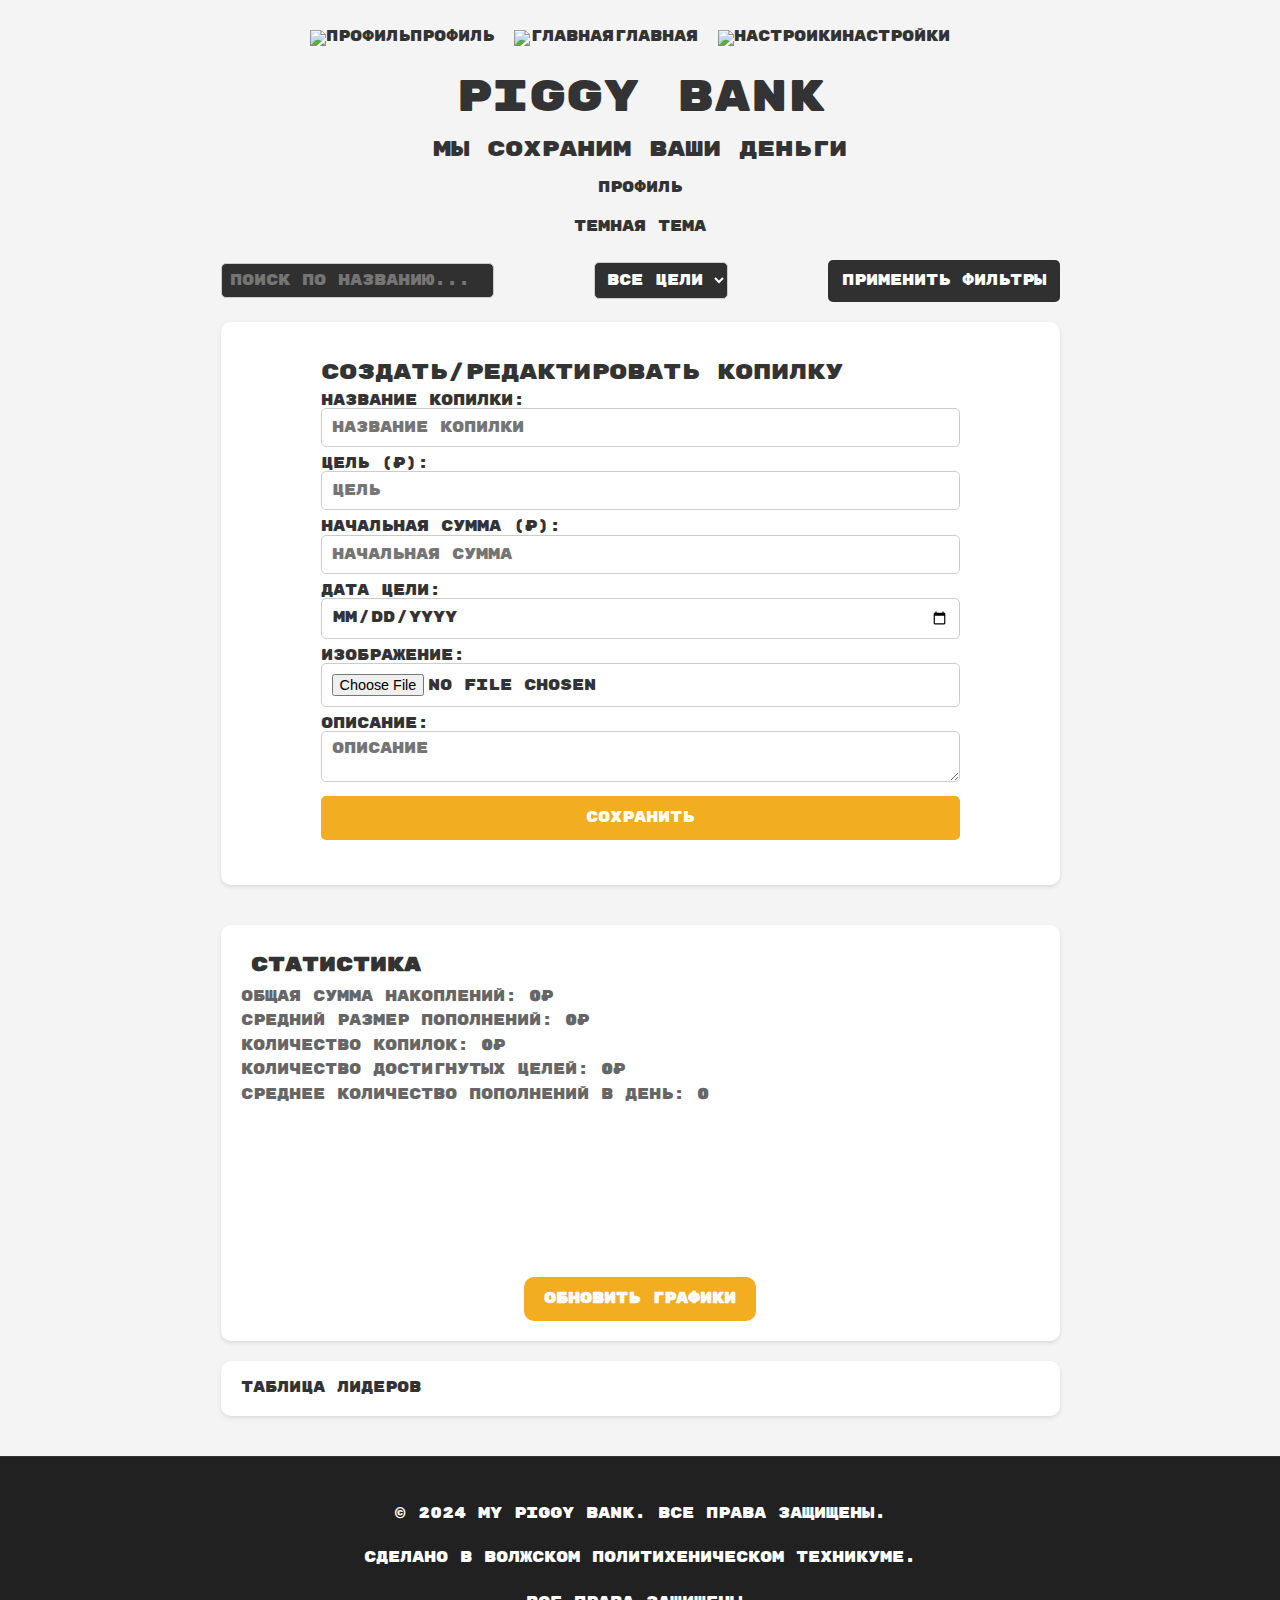
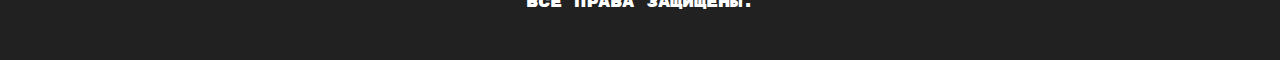
==== profile.html @ a50882c1 "Add files via upload" ====
<!DOCTYPE html>
<html>
<head>
    <meta charset="UTF-8">
    <meta name="viewport" content="width=device-width, initial-scale=1.0">
    <title>Piggy bank - Профиль</title>
    <link rel="stylesheet" href="styles/profile.css">
    <link rel="stylesheet" href="styles/reset.css">
    <link rel="icon" href="https://img.icons8.com/?size=100&id=qtBZBdsTFtlT&format=png&color=000000" type="image/png">
    <script defer src="https://cdn.jsdelivr.net/npm/chart.js"></script> 
    <script defer src="scripts/profile.js"></script>

    <base href="images/">
</head>
<body>
    <header>
        <nav id="navigation">
            <ul>
                <li><a href="/my-piggy-bank/profile.html"><img src="https://img.icons8.com/?size=100&id=R2rV4MQlV0ot&format=png&color=000000" alt="Профиль" width="24" height="24">Профиль</a></li>
                <li><a href="/my-piggy-bank/index.html"><img src="https://img.icons8.com/?size=100&id=jDwpGuHnarDq&format=png&color=000000" alt="Главная" width="24" height="24">Главная</a></li>
                <li><a href="/my-piggy-bank/settings.html"><img src="https://img.icons8.com/?size=100&id=N1xaXJg6g2Eq&format=png&color=000000" alt="Настройки" width="24" height="24">Настройки</a></li>
            </ul>
        </nav>
        <h1>PIGGY BANK</h1>
        <h2 id="welcome-message">Мы сохраним ваши деньги</h2>
        <h3 style="margin-bottom: 1rem;">Профиль</h3>
        <div class="theme-switch">
            <input type="checkbox" id="theme-switch-checkbox">
            <label for="theme-switch-checkbox">Темная тема</label>
        </div>
        
    </header>

    <main>
        <section id="filters">
            <input type="text" id="name-filter" placeholder="Поиск по названию...">
            <select id="goal-filter">
                <option value="">Все цели</option>
                <option value="less">Менее</option>
                <option value="more">Больше</option>
            </select>
            <button id="apply-filters">Применить фильтры</button>
        </section>

        <section id="add-piggy-bank">
            <h2>Создать/Редактировать копилку</h2>
            <input type="hidden" id="piggy-bank-id">
            <div class="form-group">
                <label for="piggy-bank-name">Название копилки:</label>
                <input type="text" id="piggy-bank-name" placeholder="Название копилки" required>
                <span class="error-message" style="display: none;">Поле обязательно для заполнения</span>
            </div>
            <div class="form-group">
                <label for="piggy-bank-goal">Цель (₽):</label>
                <input type="number" id="piggy-bank-goal" placeholder="Цель" min="1" required>
                <span class="error-message" style="display: none;">Должно быть числом больше 0</span>
            </div>
            <div class="form-group">
                <label for="piggy-bank-start">Начальная сумма (₽):</label>
                <input type="number" id="piggy-bank-start" placeholder="Начальная сумма" min="0" required>
                <span class="error-message" style="display: none;">Должно быть числом больше или равно 0</span>
            </div>
            <div class="form-group">
                <label for="piggy-bank-goal-date">Дата цели:</label>
                <input type="date" id="piggy-bank-goal-date" placeholder="Дата цели">
            </div>
            <div class="form-group">
                <label for="piggy-bank-image">Изображение:</label>
                <input type="file" id="piggy-bank-image" accept="image/*">
            </div>
            <img id="piggy-bank-image-preview" src="#" alt="Предпросмотр" style="display: none; max-width: 200px; margin-bottom: 10px;">
            <div class="form-group">
                <label for="piggy-bank-description">Описание:</label>
                <textarea id="piggy-bank-description" placeholder="Описание"></textarea>
            </div>
            <div class="block_button">
                <button id="save-piggy-bank">Сохранить</button>
                <button id="cancel-piggy-bank" style="display: none;">Отмена</button>
            </div>
        </section>

        <section id="piggy-banks-container">
        </section>

        <section id="statistics">
            <h2>Статистика</h2>
            <div class="stats-container">
                <p>Общая сумма накоплений: <span id="total-amount">0</span>₽</p>
                <p>Средний размер пополнений: <span id="average-amount">0</span>₽</p>
                <p>Количество копилок: <span id="piggy-bank-count">0</span>₽</p>
                <p>Количество достигнутых целей: <span id="goal-reached-count">0</span>₽</p>
                <p>Среднее количество пополнений в день: <span id="avg-daily-transactions">0</span></p>
            </div>
            <div class="charts-container">
                <canvas id="distributionChart"></canvas> 
                <button id="update-charts" class="update-button">
                    <p class="updater-text">Обновить графики</p>
                    <span class="loading-indicator" style="display: none;">Обновление...</span> 
                </button> 
            </div>
        </section>

        <section id="leaderboard">
            <h2>Таблица лидеров</h2>
            <ol id="leaderboard-list">
            </ol>
        </section>
    </main>
    <footer>
        <p>&copy; 2024 My Piggy Bank. Все права защищены.</p>
        <p>Сделано в Волжском Политихеническом Техникуме.</p>
        <p>Все права защищены.</p>

    </footer>
    <script type="module" src="script.js"></script> 
</body>
</html>
---- styles/profile.css ----
@charset "UTF-8";
@import url("https://fonts.googleapis.com/css2?family=Rubik+Mono+One&display=swap");
body {
  font-family: "Rubik Mono One", monospace;
  font-weight: normal;
  display: flex;
  flex-direction: column;
  align-items: center;
  background-color: #f4f4f4;
  color: #333;
  overflow-x: hidden;
  font-size: 0.9rem;
}

.modal {
  position: fixed;
  top: 0;
  left: 0;
  width: 100%;
  height: 100%;
  background-color: rgba(0, 0, 0, 0.8);
  display: flex;
  align-items: center;
  justify-content: center;
  z-index: 1000;
}

.modal-image {
  max-width: 80%;
  max-height: 80%;
}

.modal-close {
  position: absolute;
  top: 10px;
  right: 10px;
  background-color: transparent;
  border: none;
  color: white;
  font-size: 1.2em;
  cursor: pointer;
}

.achievement-modal {
  position: fixed;
  top: 0;
  left: 0;
  width: 100%;
  height: 100%;
  display: flex;
  justify-content: center;
  align-items: center;
  z-index: 1000;
  opacity: 0;
  transform: scale(0.8); /* Начальное масштабирование */
  transition: opacity 0.3s ease-in-out, transform 0.3s ease-in-out;
  pointer-events: none; /* Блокируем события пока анимация не закончится */
}

.achievement-modal.zoom-in {
  animation: zoomIn 0.5s ease-in-out forwards;
  opacity: 1;
  transform: scale(1);
  pointer-events: auto; /* Разрешаем события после анимации */
}

.achievement-modal.fade-out {
  animation: fadeOut 0.3s ease-out forwards;
  pointer-events: none;
}

.achievement-modal-content {
  background-color: #fff; /* белый фон */
  padding: 20px;
  border-radius: 10px;
  box-shadow: 0 0 10px rgba(0, 0, 0, 0.2);
  text-align: center;
  max-width: 400px;
  width: 80%;
  margin: 0 auto;
  position: relative; /* Для правильного позиционирования кнопки закрытия */
}

.achievement-modal img {
  max-width: 150px;
  max-height: 150px;
  margin-bottom: 10px;
}

.achievement-modal p {
  margin-bottom: 5px;
}

.achievement-modal-close {
  position: absolute; /* абсолютное позиционирование */
  top: 10px;
  right: 10px; /* расположение в правом верхнем углу */
  background-color: #f44336; /* красный цвет */
  border: none;
  color: white;
  padding: 8px 12px;
  text-align: center;
  text-decoration: none;
  font-size: 14px;
  cursor: pointer;
  border-radius: 5px;
}

@keyframes zoomIn {
  from {
    transform: scale(0.8);
    opacity: 0;
  }
  to {
    transform: scale(1);
    opacity: 1;
  }
}
@keyframes fadeOut {
  from {
    opacity: 1;
  }
  to {
    opacity: 0;
  }
}
.error-message {
  color: red;
  font-size: 0.8em;
  display: none; /* Hidden by default */
  margin-top: 2px;
}

#navigation {
  padding: 30px;
  gap: 20px;
  display: flex;
}
#navigation #welcome-message {
  font-size: 1.5em;
  margin-bottom: 20px;
  text-align: center;
  color: #333;
  transition: color 0.3s ease;
}
#navigation #welcome-message:hover {
  color: #FFC107;
}
#navigation ul {
  list-style-type: none;
  margin: 0;
  padding: 0;
  display: flex;
  justify-content: center;
}
#navigation ul li {
  margin-right: 20px;
}
#navigation ul li a {
  text-decoration: none;
  color: #333;
  transition: color 0.3s ease;
}
#navigation ul li a:hover {
  color: #FFC107;
}

#welcome-message {
  font-size: 1.5em;
  margin-bottom: 20px;
  text-align: center;
  color: #333;
  transition: color 0.3s ease;
}

h1 {
  font-size: 3em;
  margin-bottom: 20px;
  text-align: center;
}

.theme-switch {
  margin: 20px;
  display: flex;
  align-items: center;
  justify-content: center;
}

.theme-switch input[type=checkbox] {
  display: none;
}

.theme-switch label {
  cursor: pointer;
  padding: 5px 10px;
  border-radius: 20px;
  transition: background-color 0.3s ease;
}

.theme-switch input[type=checkbox]:checked + label {
  background-color: #f3ad21;
}

.theme-switch.dark label {
  background-color: #ff0000;
  color: #fff;
}

.theme-switch.dark input[type=checkbox]:checked + label {
  background-color: #f3ad21;
}

#filters {
  display: flex;
  align-items: center;
  margin-bottom: 20px;
  gap: 100px;
}
#filters #apply-filters {
  padding: 14px;
}

#filters input[type=text],
#filters select {
  padding: 8px;
  border: 1px solid #ccc;
  border-radius: 5px;
}

#filters button {
  padding: 8px 15px;
  border: none;
  border-radius: 5px;
  background-color: #f3ad21;
  color: white;
  cursor: pointer;
}

#add-piggy-bank {
  background-color: #fff;
  border-radius: 10px;
  padding: 40px 100px;
  box-shadow: 0 2px 4px rgba(0, 0, 0, 0.1);
  margin-bottom: 20px;
}
#add-piggy-bank h2 {
  font-size: 1.5em;
  margin-bottom: 10px;
}
#add-piggy-bank input,
#add-piggy-bank textarea {
  width: 100%;
  padding: 10px;
  margin-bottom: 10px;
  border: 1px solid #ccc;
  border-radius: 5px;
}
#add-piggy-bank button {
  background-color: #f3ad21;
  color: white;
  padding: 15px 70px;
  border: none;
  border-radius: 5px;
  cursor: pointer;
  transition: background-color 0.2s ease;
}
#add-piggy-bank button:hover {
  background-color: #eea30d;
}

#piggy-banks-container {
  display: flex;
  flex-wrap: wrap;
  justify-content: center;
  gap: 20px;
}

.piggy-bank {
  background-color: #fff;
  border-radius: 10px;
  padding: 30px;
  box-shadow: 0 2px 4px rgba(0, 0, 0, 0.1);
  transition: transform 0.2s ease;
}
.piggy-bank:hover {
  transform: translateY(-5px);
  box-shadow: 0 4px 8px rgba(0, 0, 0, 0.2);
}
.piggy-bank h3 {
  font-size: 1.8em;
  margin-bottom: 15px;
}
.piggy-bank .piggy-bank-image {
  width: 100%;
  height: 150px;
  -o-object-fit: cover;
     object-fit: cover;
  border-radius: 5px;
  margin-bottom: 15px;
}
.piggy-bank .progress-bar {
  width: 100%;
  height: 12px;
  background-color: #eee;
  border-radius: 5px;
  margin-bottom: 15px;
  position: relative;
  overflow: hidden;
}
.piggy-bank .progress-bar .progress-bar-fill {
  height: 100%;
  border-radius: 5px 0 0 5px;
  width: 0%;
  max-width: 100%;
  transition: background-color 0.3s ease, width 0.5s ease;
  /* Анимация для перехода цвета */
  animation: colorChange 0.3s ease-in-out;
  animation-fill-mode: forwards;
  /* Анимация для перехода ширины */
  animation: widthChange 0.5s ease-in-out;
}
.piggy-bank .progress-bar .progress-text {
  position: absolute;
  top: 50%;
  left: 50%;
  transform: translate(-50%, -50%);
  font-size: 14px;
  color: #fff;
  z-index: 1;
}
.piggy-bank .description {
  margin-bottom: 15px;
}
.piggy-bank p {
  margin-bottom: 10px;
}
.piggy-bank .add-amount-container {
  display: flex;
  align-items: center;
  gap: 10px;
}
.piggy-bank .add-amount {
  flex: 1;
  padding: 8px;
  border: 1px solid #ccc;
  border-radius: 5px;
}
.piggy-bank .subtract-amount {
  flex: 1;
  padding: 8px;
  border: 1px solid #ccc;
  border-radius: 5px;
}
.piggy-bank button {
  background-color: #f3ad21;
  color: white;
  padding: 12px 25px;
  border: none;
  border-radius: 5px;
  cursor: pointer;
  transition: background-color 0.2s ease;
}
.piggy-bank button:hover {
  background-color: #eea30d;
}

.piggy-bank.over-goal .progress-bar-fill {
  background-color: #FFC107;
}

.piggy-bank.double-over-goal .progress-bar-fill {
  background-color: #FF5722;
}

.piggy-bank.triple-over-goal .progress-bar-fill {
  background-color: #F44336;
}

.piggy-bank.quadruple-over-goal .progress-bar-fill {
  background-color: #9C27B0;
}

#statistics {
  margin-top: 20px;
  padding: 20px;
  background-color: #fff;
  border-radius: 10px;
  box-shadow: 0 2px 4px rgba(0, 0, 0, 0.1);
}
#statistics h2 {
  font-weight: bold;
  padding: 10px;
  font-size: 1.25rem;
}
#statistics div {
  display: flex;
  flex-direction: column;
  justify-content: center;
  width: 80%;
  margin: 20px auto;
}
#statistics canvas {
  max-width: 400px;
  max-height: 400px;
  margin-bottom: 10px;
}
#statistics .chartjs-legend {
  display: flex;
  justify-content: center;
  margin-top: 10px;
}
#statistics .chartjs-legend li {
  margin: 0 5px;
}
#statistics .chartjs-legend li span {
  display: inline-block;
  width: 12px;
  height: 12px;
  margin-right: 5px;
  border-radius: 50%;
}

#statistics p {
  margin: 5px 0;
}

#statistics span {
  font-weight: bold;
}

.stats-container p {
  color: #666666;
}

#leaderboard {
  margin-top: 20px;
  padding: 20px;
  background-color: #fff;
  border-radius: 10px;
  box-shadow: 0 2px 4px rgba(0, 0, 0, 0.1);
}

#leaderboard-list {
  list-style: none;
  padding: 0;
  margin: 0;
}

#leaderboard-list li {
  display: flex;
  align-items: center;
  padding: 10px 0;
  border-bottom: 1px solid #ddd;
}

#leaderboard-list li:last-child {
  border-bottom: none;
}

#leaderboard-list li span {
  font-weight: bold;
}

#leaderboard-list li .achievements {
  display: flex;
  align-items: center;
  gap: 5px;
  margin-left: 10px;
}

#leaderboard-list li .achievement {
  width: 50px;
  height: 50px;
  border-radius: 50%;
  background-color: #dedede;
  display: flex;
  align-items: center;
  justify-content: center;
  cursor: pointer;
  transition: transform 0.2s ease;
  position: relative;
}

#leaderboard-list li .achievement:hover {
  transform: scale(1.1);
}

#leaderboard-list li .achievement img {
  max-width: 100%;
  max-height: 100%;
}

#leaderboard-list li .achievement .achievement-progress {
  position: absolute;
  top: 0;
  left: 0;
  width: 100%;
  height: 100%;
  background-color: rgba(0, 0, 0, 0.5);
  border-radius: 50%;
  display: flex;
  align-items: center;
  justify-content: center;
  color: white;
  font-size: 10px;
  opacity: 0;
  transition: opacity 0.3s ease;
}

#leaderboard-list li .achievement:hover .achievement-progress {
  opacity: 1;
}

.transactions-container {
  margin-top: 20px;
}

.transactions-list {
  list-style: none;
  padding: 0;
}

.transactions-list li {
  display: flex;
  justify-content: space-between;
  padding: 5px 0;
  border-bottom: 1px solid #ddd;
}

.transactions-list li:last-child {
  border-bottom: none;
}

.transaction.add {
  color: green;
}

.transaction.subtract {
  color: red;
}

.required-amount {
  margin-top: 10px;
  font-weight: bold;
}

.transactions-chart {
  max-width: 400px;
  max-height: 400px;
  margin-bottom: 10px;
}

.chart-container {
  max-width: 400px;
  max-height: 400px;
  overflow-y: auto;
}

@keyframes colorChange {
  0% {
    background-color: #4CAF50;
  }
  100% {
    background-color: #FFC107;
    background-color: #FF5722;
    background-color: #F44336;
    background-color: #9C27B0;
  }
}
@keyframes widthChange {
  0% {
    width: 0%;
  }
  100% {
    width: 100%;
  }
}
@media (max-width: 768px) {
  #piggy-banks-container {
    flex-direction: column;
  }
  .piggy-bank {
    flex: 1 0 100%;
    min-width: auto;
  }
}
body.dark {
  background-color: #212121;
  color: #fff;
}

.theme-switch label.dark #piggy-banks-container {
  background-color: #212121;
  color: #fff;
}

.theme-switch input[type=checkbox]:checked + label.dark {
  background-color: #f3ad21;
  color: #fff;
}

#add-piggy-bank.dark input,
#add-piggy-bank.dark textarea,
#filters input,
#filters select {
  background-color: #303030;
  color: #fff;
}

#add-piggy-bank.dark,
#filters button {
  background-color: #303030;
  color: #fff;
}

#statistics.dark {
  background-color: #303030;
}

#leaderboard.dark {
  background-color: #303030;
}

#leaderboard-list.dark li {
  border-bottom: 1px solid #666;
}

#leaderboard-list.dark li .achievement {
  background-color: #444;
}

body.dark .piggy-bank {
  background-color: #303030;
  color: #fff;
}

.add-amount-container {
  display: flex;
  align-items: center;
  justify-content: center;
  margin: 0 auto;
  gap: 10px;
}

.add-amount-container input {
  flex: 1;
}

.add-amount-container button {
  margin-left: auto;
}

.actions-container {
  display: flex;
  justify-content: space-between;
  margin-bottom: 10px;
}

.actions-container button {
  flex: 1;
  margin: 0 5px;
}

.action-button {
  display: flex;
  justify-content: center;
  justify-content: space-between;
}

.block_button {
  display: flex;
  gap: 15px;
  justify-content: space-between;
}

.transactions-container {
  max-height: 300px;
  overflow-y: auto;
}

.update-button {
  display: flex;
  justify-content: center;
  margin-top: 10px;
  background: #f3ad21;
  color: #fff;
  padding: 10px 20px;
  border: none;
  border-radius: 10px;
  cursor: pointer;
  font-weight: bold;
  transition: background-color 0.3s ease;
}
.update-button:hover {
  background: #d39e00;
}

footer {
  display: flex;
  justify-content: center;
  flex-direction: column;
  gap: 1.875rem;
  margin-top: max(40px, env(safe-area-inset-top));
  bottom: 0;
  width: 100%;
  background-color: #212121;
  color: #fff;
  padding: 50px 0px;
  text-align: center;
  border-top: 1px solid #333;
}
footer a {
  color: #2196F3;
  text-decoration: none;
  transition: color 0.3s ease;
}
footer a:hover {
  color: #1976D2;
}

input,
textarea {
  transition: box-shadow 0.3s ease, border-color 0.3s ease, background-color 0.3s ease, color 0.3s ease;
}
input:focus,
textarea:focus {
  box-shadow: 0 0 5px rgba(0, 0, 0, 0.2);
  border-color: #aaa;
  background-color: #f3f3f3;
  color: #333;
}

body {
  transition: background-color 0.3s ease, color 0.3s ease;
}

body.light {
  animation: light-theme 0.3s ease-in-out forwards;
}

body.dark {
  animation: dark-theme 0.3s ease-in-out forwards;
}

@keyframes light-theme {
  0% {
    background-color: #212121;
    color: #fff;
  }
  100% {
    background-color: #f4f4f4;
    color: #333;
  }
}
@keyframes dark-theme {
  0% {
    background-color: #f4f4f4;
    color: #333;
  }
  100% {
    background-color: #212121;
    color: #fff;
  }
}
body.dark #navigation a {
  color: #fff;
}

#welcome-message.dark {
  color: #fff;
}

.piggy-bank .progress-bar {
  height: 10px;
  background-color: #eee;
  border-radius: 10px;
  overflow: hidden;
}
.piggy-bank .progress-bar .progress-bar-fill {
  height: 100%;
  background-color: #4CAF50;
  border-radius: 10px;
  transition: width 0.2s ease;
}
.piggy-bank .progress-bar .progress-bar-fill.filled {
  background-color: #4CAF50;
}
.piggy-bank .progress-bar .progress-bar-fill.over-goal {
  background-color: #FFC107;
}
.piggy-bank .progress-bar .progress-bar-fill.double-over-goal {
  background-color: #FF5722;
}
.piggy-bank .progress-bar .progress-bar-fill.triple-over-goal {
  background-color: #F44336;
}
.piggy-bank .progress-bar .progress-bar-fill.quadruple-over-goal {
  background-color: #9C27B0;
}

.piggy-bank .progress-bar-fill {
  animation: widthChange 0.3s ease-in-out;
  animation-fill-mode: forwards;
}

@keyframes widthChange {
  0% {
    width: 0%;
  }
  100% {
    width: 100%;
  }
}
@keyframes removePiggyBank {
  0% {
    opacity: 1;
    transform: scale(1) rotate(0deg);
  }
  100% {
    opacity: 0;
    transform: scale(0.8) rotate(90deg);
  }
}
.achievement {
  display: flex;
  align-items: center;
  margin: 0 5px;
  justify-content: center;
  width: 100%;
}

.leaderboard-icon {
  width: 20px;
  height: 20px;
  margin-right: 5px;
  vertical-align: middle;
}

.user-info {
  display: flex;
  align-items: center;
  margin-right: 10px;
}

.user-info .username {
  margin-left: 5px;
}

@media (max-width: 590px) {
  body {
    padding: 10px;
  }
  .add-amount-container button {
    width: 100%;
  }
  .add-amount {
    width: 95%;
  }
  .subtract-amount {
    width: 95%;
  }
  h1 {
    font-size: 2em;
    margin-bottom: 15px;
  }
  #add-piggy-bank {
    padding: 20px;
  }
  #add-piggy-bank input,
  #add-piggy-bank textarea {
    padding: 5px;
    font-size: 16px;
  }
  .piggy-bank {
    padding: 20px;
  }
  .add-amount-container {
    flex-direction: column;
    gap: 5px;
  }
  .actions-container button {
    margin: 5px 5px;
    gap: 10px;
  }
  .block_button {
    gap: 10px;
  }
  #filters {
    flex-direction: column;
    gap: 5px;
  }
  .block_button {
    flex-direction: column;
  }
}
@media (max-width: 498px) {
  body {
    font-size: 0.75rem;
  }
  #navigation {
    padding: 5px;
    gap: 5px;
  }
  #leaderboard {
    width: 80%;
  }
  #welcome-message {
    font-size: 1em;
  }
  h1 {
    font-size: 1.5em;
  }
  #add-piggy-bank {
    padding: 10px;
  }
  #add-piggy-bank input,
  #add-piggy-bank textarea {
    font-size: 14px;
    padding: 5px;
  }
  .piggy-bank {
    padding: 10px;
  }
  .piggy-bank h3 {
    font-size: 1.5em;
  }
  .piggy-bank .piggy-bank-image {
    height: 100px;
  }
  .actions-container {
    flex-direction: column;
  }
  .actions-container button {
    margin: 5px 0;
  }
  #filters {
    gap: 5px;
  }
  #filters input, #filters select, #apply-filters {
    padding: 5px;
    font-size: 14px;
  }
  #statistics, #leaderboard {
    padding: 10px;
  }
  #statistics div {
    width: 100%;
  }
  .transactions-container {
    max-height: 200px;
  }
}
@media (max-width: 768px) {
  /* Responsive adjustments for tablets and smaller screens */
  #add-piggy-bank,
  #statistics,
  #leaderboard {
    width: 95%; /* Take up almost the full width on smaller screens */
    margin: 10px auto; /* Center horizontally */
  }
  #add-piggy-bank .form-group,
  #add-piggy-bank .block_button {
    margin-bottom: 10px; /* Space between form elements */
  }
  #add-piggy-bank h2,
  #statistics h2,
  #leaderboard h2 {
    font-size: 1.2em; /* Reduce heading size */
  }
  #add-piggy-bank label {
    font-size: 14px;
  }
  #piggy-banks-container {
    gap: 5px;
  }
}
#add-piggy-bank input,
#add-piggy-bank textarea,
#add-piggy-bank select {
  width: 100%; /* Full width inputs for mobile */
  box-sizing: border-box;
}

#add-piggy-bank #piggy-bank-image-preview {
  max-width: 100%; /* Image scales to fit the width */
}

#add-piggy-bank .block_button {
  flex-direction: column; /* Stack buttons vertically */
}

#add-piggy-bank .block_button button {
  width: 100%; /* Full width buttons */
  margin-bottom: 5px; /* Space between buttons */
}

#statistics .stats-container,
#statistics .charts-container {
  width: 100%; /* Full width for stats and charts */
  margin: 0;
}

#statistics .charts-container {
  display: flex;
  flex-direction: column; /*Stack charts vertically */
  align-items: center;
}

#statistics canvas {
  max-width: 100%; /* Charts resize to fit width */
}

#leaderboard-list li {
  flex-direction: column; /* Stack items vertically */
  gap: 15px;
  align-items: flex-start; /* Align text to the left */
}

#leaderboard-list li .achievements {
  margin-left: 0;
}

#leaderboard-list li .achievement {
  width: 50px;
  height: 50px;
  margin-bottom: 5px;
}

.transactions-container {
  max-height: 250px;
}/*# sourceMappingURL=profile.css.map */
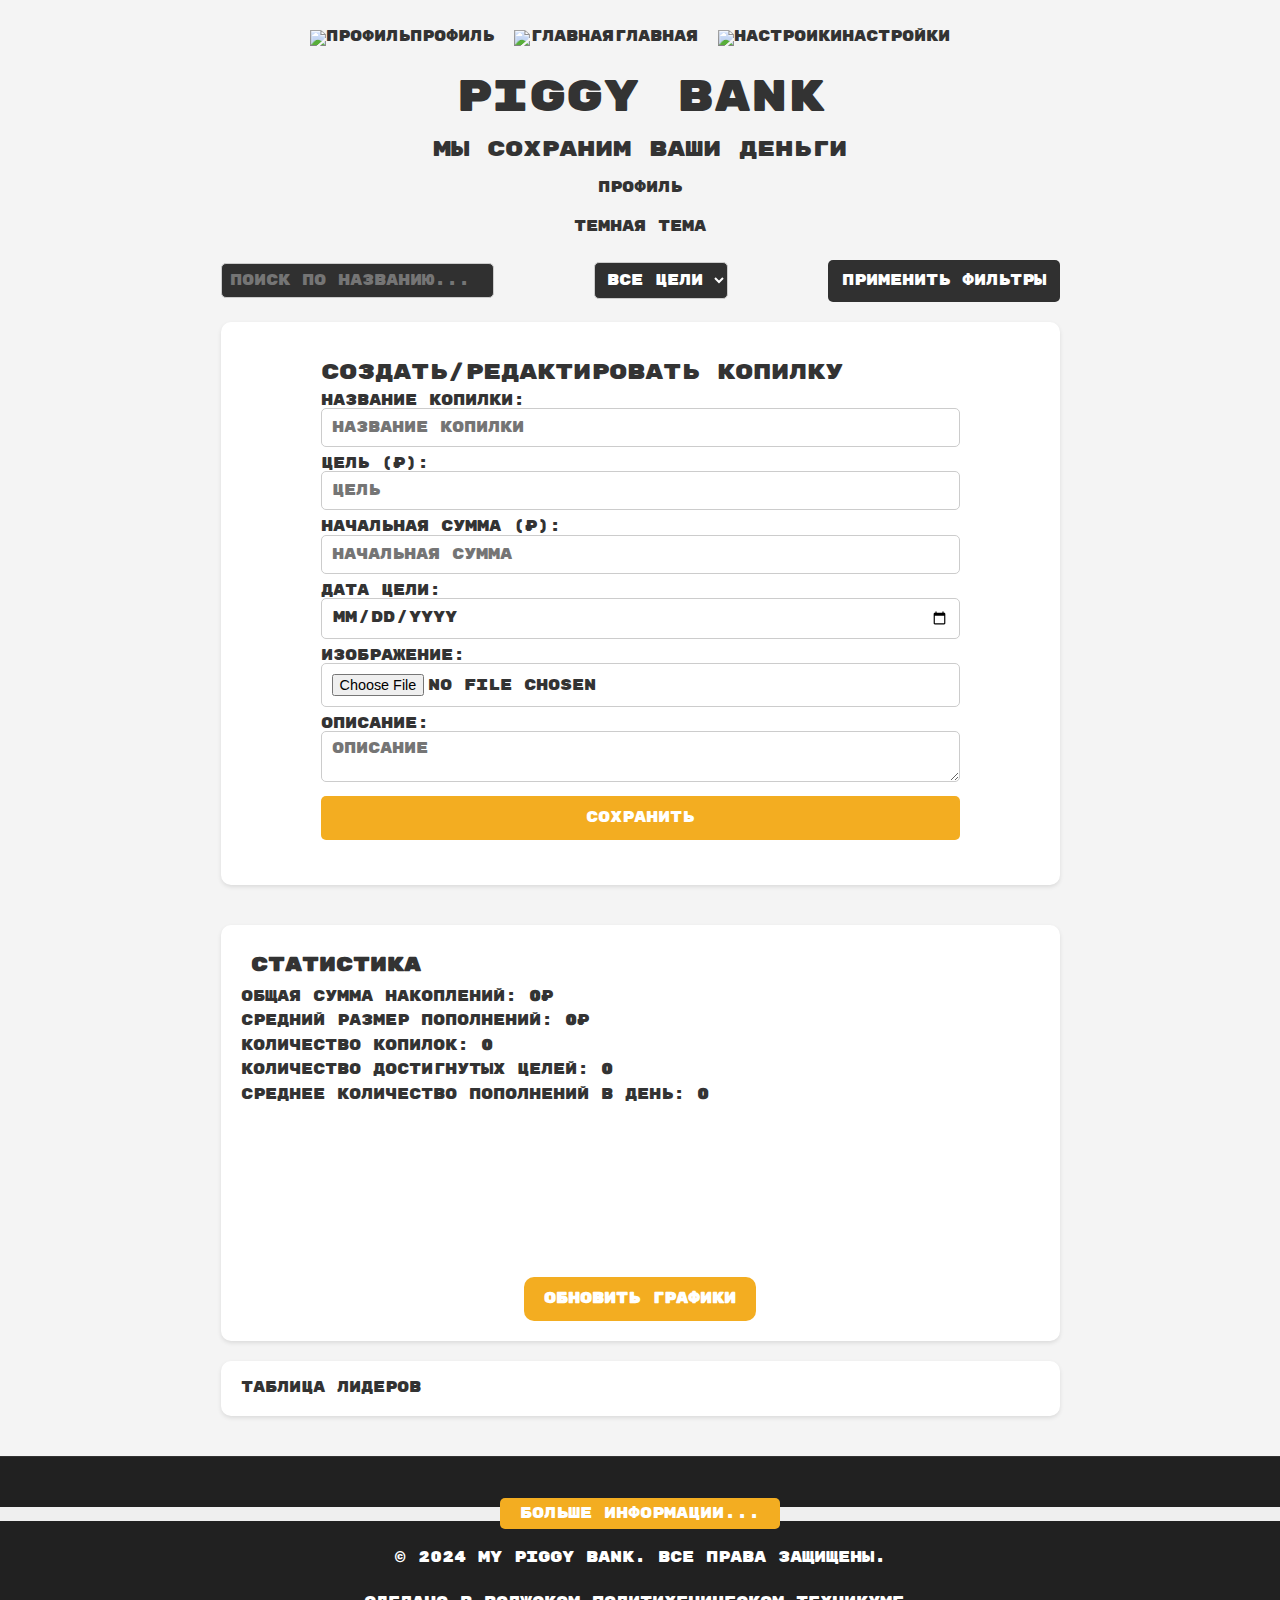
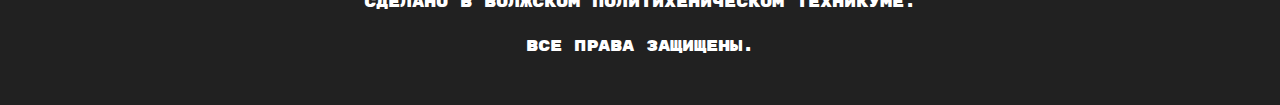
==== commit 2bca5617: "Add files via upload" ====
--- a/profile.html
+++ b/profile.html
@@ -29,7 +29,6 @@
             <input type="checkbox" id="theme-switch-checkbox">
             <label for="theme-switch-checkbox">Темная тема</label>
         </div>
-        
     </header>
 
     <main>
@@ -88,8 +87,8 @@
             <div class="stats-container">
                 <p>Общая сумма накоплений: <span id="total-amount">0</span>₽</p>
                 <p>Средний размер пополнений: <span id="average-amount">0</span>₽</p>
-                <p>Количество копилок: <span id="piggy-bank-count">0</span>₽</p>
-                <p>Количество достигнутых целей: <span id="goal-reached-count">0</span>₽</p>
+                <p>Количество копилок: <span id="piggy-bank-count">0</span></p>
+                <p>Количество достигнутых целей: <span id="goal-reached-count">0</span></p>
                 <p>Среднее количество пополнений в день: <span id="avg-daily-transactions">0</span></p>
             </div>
             <div class="charts-container">
@@ -108,6 +107,7 @@
         </section>
     </main>
     <footer>
+        <button class="rickroll"><a href="https://www.youtube.com/watch?v=dQw4w9WgXcQ">Больше информации...</a></button>
         <p>&copy; 2024 My Piggy Bank. Все права защищены.</p>
         <p>Сделано в Волжском Политихеническом Техникуме.</p>
         <p>Все права защищены.</p>
--- a/styles/profile.css
+++ b/styles/profile.css
@@ -429,7 +429,11 @@
 }
 
 .stats-container p {
-  color: #666666;
+  color: #333;
+  transition: color 0.3s ease;
+}
+.stats-container.dark p {
+  color: #fff;
 }
 
 #leaderboard {
@@ -742,6 +746,21 @@
   animation: dark-theme 0.3s ease-in-out forwards;
 }
 
+.achievement-modal.dark {
+  background-color: #303030;
+  color: #fff;
+}
+
+.achievement-modal-content.dark {
+  background-color: #444;
+  color: #fff;
+}
+
+.achievement-modal-close.dark {
+  background-color: #ff0000;
+  color: #fff;
+}
+
 @keyframes light-theme {
   0% {
     background-color: #212121;
@@ -1028,4 +1047,11 @@
 
 .transactions-container {
   max-height: 250px;
+}
+
+.rickroll a {
+  color: #fff;
+  background: #f3ad21;
+  padding: 7px 20px;
+  border-radius: 5px;
 }/*# sourceMappingURL=profile.css.map */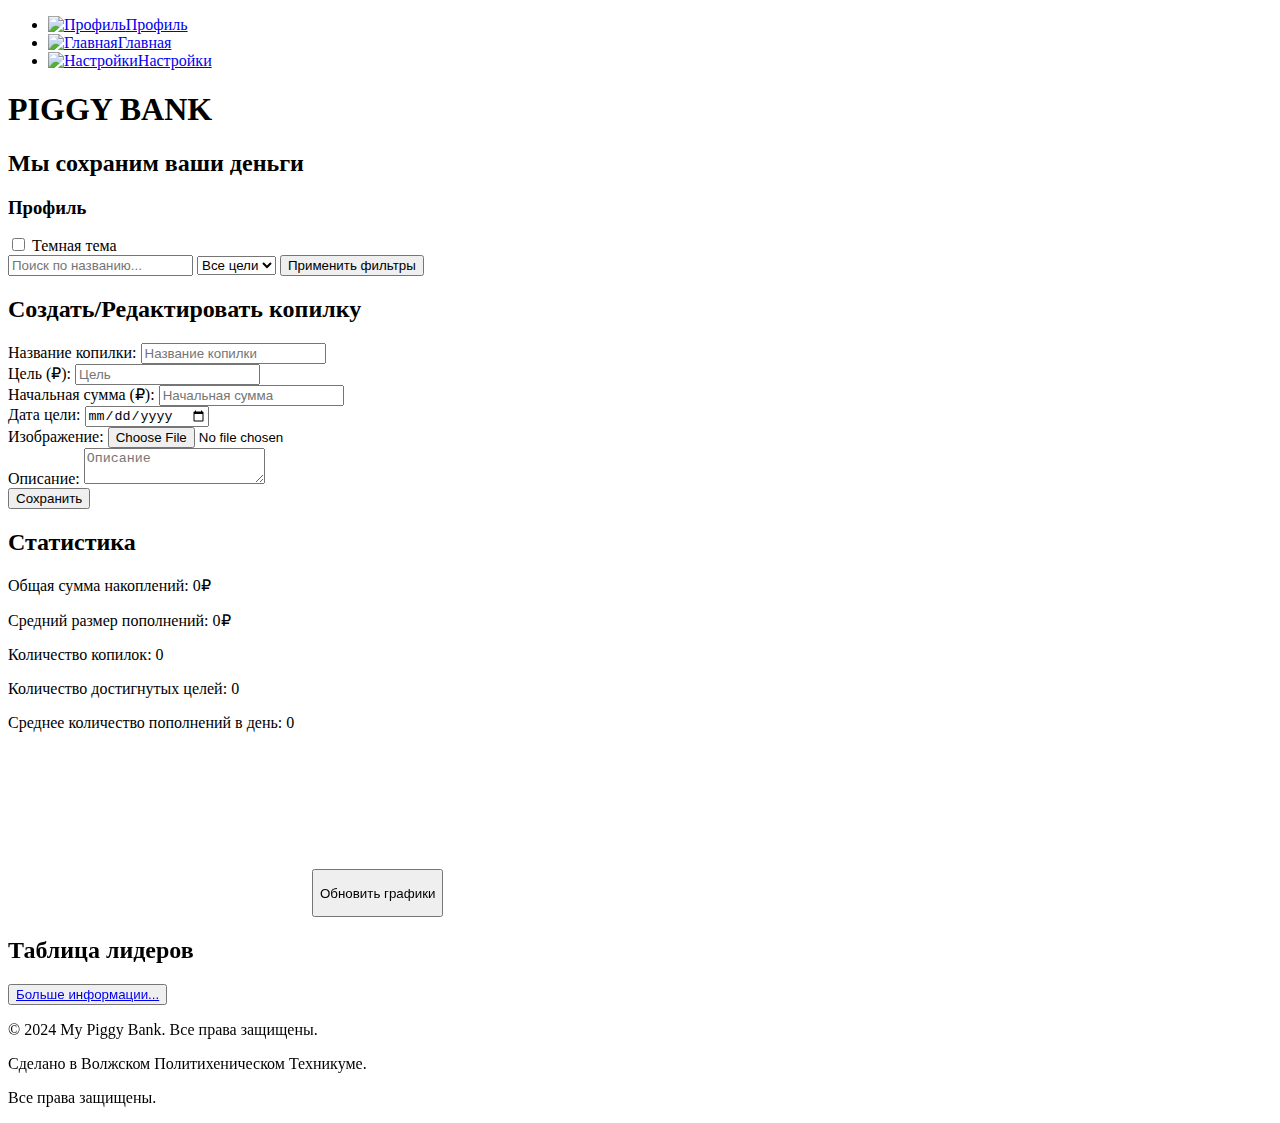
==== commit 0d04bc0c: "Update profile.html" ====
--- a/profile.html
+++ b/profile.html
@@ -16,10 +16,10 @@
 <body>
     <header>
         <nav id="navigation">
-            <ul>
-                <li><a href="/my-piggy-bank/profile.html"><img src="https://img.icons8.com/?size=100&id=R2rV4MQlV0ot&format=png&color=000000" alt="Профиль" width="24" height="24">Профиль</a></li>
-                <li><a href="/my-piggy-bank/index.html"><img src="https://img.icons8.com/?size=100&id=jDwpGuHnarDq&format=png&color=000000" alt="Главная" width="24" height="24">Главная</a></li>
-                <li><a href="/my-piggy-bank/settings.html"><img src="https://img.icons8.com/?size=100&id=N1xaXJg6g2Eq&format=png&color=000000" alt="Настройки" width="24" height="24">Настройки</a></li>
+ <ul>
+                <li><a href="https://lounser.github.io/piggy-bank/profile.html"><img src="https://img.icons8.com/?size=100&id=R2rV4MQlV0ot&format=png&color=000000" alt="Профиль" width="24" height="24">Профиль</a></li>
+                <li><a href="https://lounser.github.io/piggy-bank/index.html"><img src="https://img.icons8.com/?size=100&id=jDwpGuHnarDq&format=png&color=000000" alt="Главная" width="24" height="24">Главная</a></li>
+                <li><a href="https://lounser.github.io/piggy-bank/settings.html"><img src="https://img.icons8.com/?size=100&id=N1xaXJg6g2Eq&format=png&color=000000" alt="Настройки" width="24" height="24">Настройки</a></li>
             </ul>
         </nav>
         <h1>PIGGY BANK</h1>
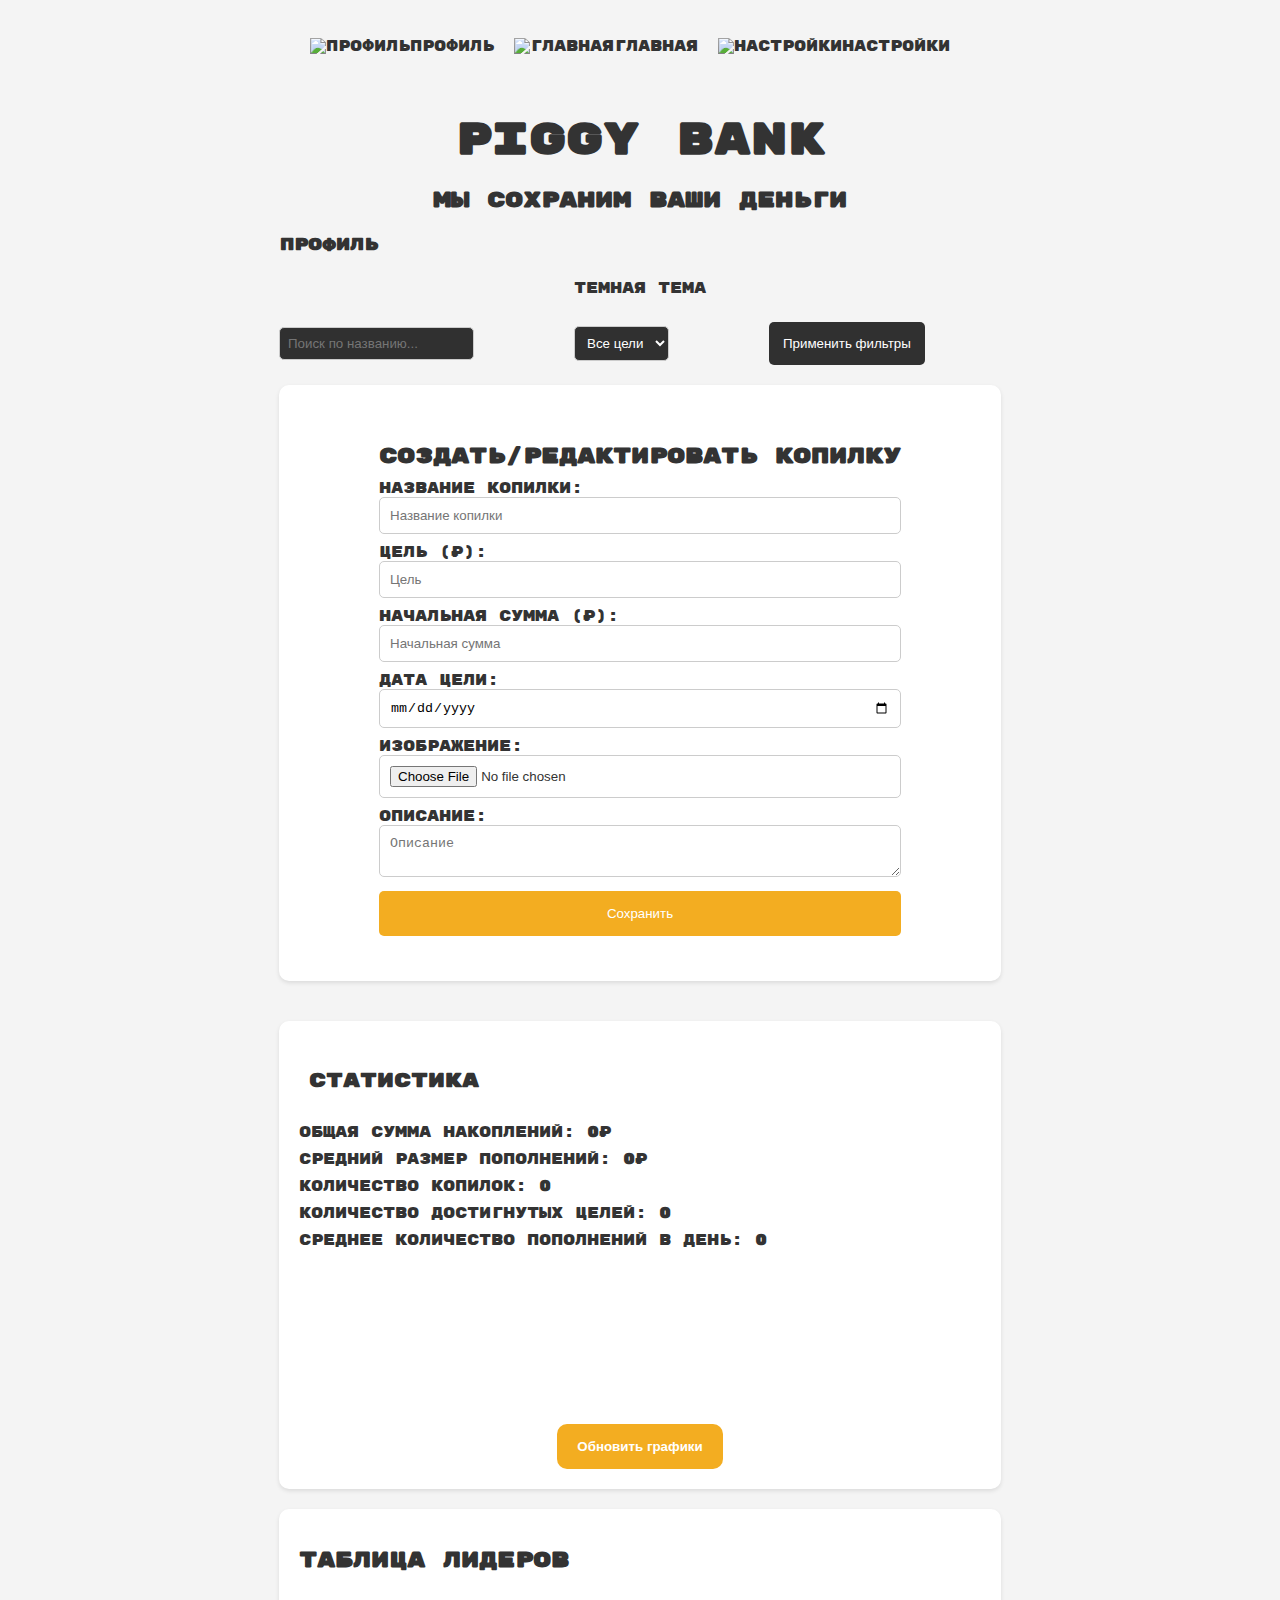
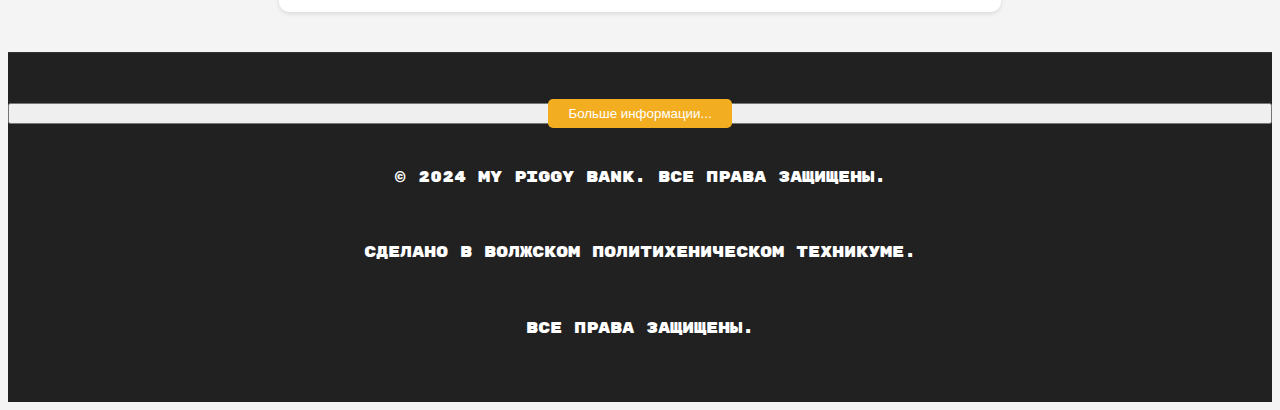
==== commit 3d8e7da3: "Add files via upload" ====
--- a/profile.html
+++ b/profile.html
@@ -16,10 +16,10 @@
 <body>
     <header>
         <nav id="navigation">
- <ul>
-                <li><a href="https://lounser.github.io/piggy-bank/profile.html"><img src="https://img.icons8.com/?size=100&id=R2rV4MQlV0ot&format=png&color=000000" alt="Профиль" width="24" height="24">Профиль</a></li>
-                <li><a href="https://lounser.github.io/piggy-bank/index.html"><img src="https://img.icons8.com/?size=100&id=jDwpGuHnarDq&format=png&color=000000" alt="Главная" width="24" height="24">Главная</a></li>
-                <li><a href="https://lounser.github.io/piggy-bank/settings.html"><img src="https://img.icons8.com/?size=100&id=N1xaXJg6g2Eq&format=png&color=000000" alt="Настройки" width="24" height="24">Настройки</a></li>
+            <ul>
+                <li><a href="/my-piggy-bank/profile.html"><img src="https://img.icons8.com/?size=100&id=R2rV4MQlV0ot&format=png&color=000000" alt="Профиль" width="24" height="24">Профиль</a></li>
+                <li><a href="/my-piggy-bank/index.html"><img src="https://img.icons8.com/?size=100&id=jDwpGuHnarDq&format=png&color=000000" alt="Главная" width="24" height="24">Главная</a></li>
+                <li><a href="/my-piggy-bank/settings.html"><img src="https://img.icons8.com/?size=100&id=N1xaXJg6g2Eq&format=png&color=000000" alt="Настройки" width="24" height="24">Настройки</a></li>
             </ul>
         </nav>
         <h1>PIGGY BANK</h1>
@@ -113,7 +113,7 @@
         <p>Все права защищены.</p>
 
     </footer>
-    <script type="module" src="script.js"></script> 
+    <script src="script.js"></script> 
 </body>
 </html>
 
--- a/styles/profile.css
+++ b/styles/profile.css
@@ -0,0 +1,1062 @@
+@charset "UTF-8";
+@import url("https://fonts.googleapis.com/css2?family=Rubik+Mono+One&display=swap");
+body {
+  font-family: "Rubik Mono One", monospace;
+  font-weight: normal;
+  display: flex;
+  flex-direction: column;
+  align-items: center;
+  background-color: #f4f4f4;
+  color: #333;
+  overflow-x: hidden;
+  font-size: 0.9rem;
+}
+
+.modal {
+  position: fixed;
+  top: 0;
+  left: 0;
+  width: 100%;
+  height: 100%;
+  background-color: rgba(0, 0, 0, 0.8);
+  display: flex;
+  align-items: center;
+  justify-content: center;
+  z-index: 1000;
+}
+
+.modal-image {
+  max-width: 80%;
+  max-height: 80%;
+}
+
+.modal-close {
+  position: absolute;
+  top: 10px;
+  right: 10px;
+  background-color: transparent;
+  border: none;
+  color: white;
+  font-size: 1.2em;
+  cursor: pointer;
+}
+
+.achievement-modal {
+  position: fixed;
+  top: 0;
+  left: 0;
+  width: 100%;
+  height: 100%;
+  display: flex;
+  justify-content: center;
+  align-items: center;
+  z-index: 1000;
+  opacity: 0;
+  transform: scale(0.8); /* Начальное масштабирование */
+  transition: opacity 0.3s ease-in-out, transform 0.3s ease-in-out;
+  pointer-events: none; /* Блокируем события пока анимация не закончится */
+}
+
+.achievement-modal.zoom-in {
+  animation: zoomIn 0.5s ease-in-out forwards;
+  opacity: 1;
+  transform: scale(1);
+  pointer-events: auto; /* Разрешаем события после анимации */
+}
+
+.achievement-modal.fade-out {
+  animation: fadeOut 0.3s ease-out forwards;
+  pointer-events: none;
+}
+
+.achievement-modal-content {
+  background-color: #fff; /* белый фон */
+  padding: 20px;
+  border-radius: 10px;
+  box-shadow: 0 0 10px rgba(0, 0, 0, 0.2);
+  text-align: center;
+  max-width: 400px;
+  width: 80%;
+  margin: 0 auto;
+  position: relative; /* Для правильного позиционирования кнопки закрытия */
+}
+
+.achievement-modal img {
+  max-width: 150px;
+  max-height: 150px;
+  margin-bottom: 10px;
+}
+
+.achievement-modal p {
+  margin-bottom: 5px;
+}
+
+.achievement-modal-close {
+  position: absolute; /* абсолютное позиционирование */
+  top: 10px;
+  right: 10px; /* расположение в правом верхнем углу */
+  background-color: #f44336; /* красный цвет */
+  border: none;
+  color: white;
+  padding: 8px 12px;
+  text-align: center;
+  text-decoration: none;
+  font-size: 14px;
+  cursor: pointer;
+  border-radius: 5px;
+}
+
+@keyframes zoomIn {
+  from {
+    transform: scale(0.8);
+    opacity: 0;
+  }
+  to {
+    transform: scale(1);
+    opacity: 1;
+  }
+}
+@keyframes fadeOut {
+  from {
+    opacity: 1;
+  }
+  to {
+    opacity: 0;
+  }
+}
+.error-message {
+  color: red;
+  font-size: 0.8em;
+  display: none; /* Hidden by default */
+  margin-top: 2px;
+}
+
+#navigation {
+  padding: 30px;
+  gap: 20px;
+  display: flex;
+}
+#navigation #welcome-message {
+  font-size: 1.5em;
+  margin-bottom: 20px;
+  text-align: center;
+  color: #333;
+  transition: color 0.3s ease;
+}
+#navigation #welcome-message:hover {
+  color: #FFC107;
+}
+#navigation ul {
+  list-style-type: none;
+  margin: 0;
+  padding: 0;
+  display: flex;
+  justify-content: center;
+}
+#navigation ul li {
+  margin-right: 20px;
+}
+#navigation ul li a {
+  text-decoration: none;
+  color: #333;
+  transition: color 0.3s ease;
+}
+#navigation ul li a:hover {
+  color: #FFC107;
+}
+
+#welcome-message {
+  font-size: 1.5em;
+  margin-bottom: 20px;
+  text-align: center;
+  color: #333;
+  transition: color 0.3s ease;
+}
+
+h1 {
+  font-size: 3em;
+  margin-bottom: 20px;
+  text-align: center;
+}
+
+.theme-switch {
+  margin: 20px;
+  display: flex;
+  align-items: center;
+  justify-content: center;
+}
+
+.theme-switch input[type=checkbox] {
+  display: none;
+}
+
+.theme-switch label {
+  cursor: pointer;
+  padding: 5px 10px;
+  border-radius: 20px;
+  transition: background-color 0.3s ease;
+}
+
+.theme-switch input[type=checkbox]:checked + label {
+  background-color: #f3ad21;
+}
+
+.theme-switch.dark label {
+  background-color: #ff0000;
+  color: #fff;
+}
+
+.theme-switch.dark input[type=checkbox]:checked + label {
+  background-color: #f3ad21;
+}
+
+#filters {
+  display: flex;
+  align-items: center;
+  margin-bottom: 20px;
+  gap: 100px;
+}
+#filters #apply-filters {
+  padding: 14px;
+}
+
+#filters input[type=text],
+#filters select {
+  padding: 8px;
+  border: 1px solid #ccc;
+  border-radius: 5px;
+}
+
+#filters button {
+  padding: 8px 15px;
+  border: none;
+  border-radius: 5px;
+  background-color: #f3ad21;
+  color: white;
+  cursor: pointer;
+}
+
+#add-piggy-bank {
+  background-color: #fff;
+  border-radius: 10px;
+  padding: 40px 100px;
+  box-shadow: 0 2px 4px rgba(0, 0, 0, 0.1);
+  margin-bottom: 20px;
+}
+#add-piggy-bank h2 {
+  font-size: 1.5em;
+  margin-bottom: 10px;
+}
+#add-piggy-bank input,
+#add-piggy-bank textarea {
+  width: 100%;
+  padding: 10px;
+  margin-bottom: 10px;
+  border: 1px solid #ccc;
+  border-radius: 5px;
+}
+#add-piggy-bank button {
+  background-color: #f3ad21;
+  color: white;
+  padding: 15px 70px;
+  border: none;
+  border-radius: 5px;
+  cursor: pointer;
+  transition: background-color 0.2s ease;
+}
+#add-piggy-bank button:hover {
+  background-color: #eea30d;
+}
+
+#piggy-banks-container {
+  display: flex;
+  flex-wrap: wrap;
+  justify-content: center;
+  gap: 20px;
+}
+
+.piggy-bank {
+  background-color: #fff;
+  border-radius: 10px;
+  padding: 30px;
+  box-shadow: 0 2px 4px rgba(0, 0, 0, 0.1);
+  transition: transform 0.2s ease;
+}
+.piggy-bank:hover {
+  transform: translateY(-5px);
+  box-shadow: 0 4px 8px rgba(0, 0, 0, 0.2);
+}
+.piggy-bank h3 {
+  font-size: 1.8em;
+  margin-bottom: 15px;
+}
+.piggy-bank .piggy-bank-image {
+  width: 100%;
+  height: 150px;
+  -o-object-fit: cover;
+     object-fit: cover;
+  border-radius: 5px;
+  margin-bottom: 15px;
+}
+.piggy-bank .progress-bar {
+  width: 100%;
+  height: 12px;
+  background-color: #eee;
+  border-radius: 5px;
+  margin-bottom: 15px;
+  position: relative;
+  overflow: hidden;
+}
+.piggy-bank .progress-bar .progress-bar-fill {
+  height: 100%;
+  border-radius: 5px 0 0 5px;
+  width: 0%;
+  max-width: 100%;
+  transition: background-color 0.3s ease, width 0.5s ease;
+  /* Анимация для перехода цвета */
+  animation: colorChange 0.3s ease-in-out;
+  animation-fill-mode: forwards;
+  /* Анимация для перехода ширины */
+  animation: widthChange 0.5s ease-in-out;
+}
+.piggy-bank .progress-bar .progress-text {
+  position: absolute;
+  top: 50%;
+  left: 50%;
+  transform: translate(-50%, -50%);
+  font-size: 14px;
+  color: #fff;
+  z-index: 1;
+}
+.piggy-bank .description {
+  margin-bottom: 15px;
+}
+.piggy-bank p {
+  margin-bottom: 10px;
+}
+.piggy-bank .add-amount-container {
+  display: flex;
+  align-items: center;
+  gap: 10px;
+}
+.piggy-bank .add-amount {
+  flex: 1;
+  padding: 8px;
+  border: 1px solid #ccc;
+  border-radius: 5px;
+}
+.piggy-bank .subtract-amount {
+  flex: 1;
+  padding: 8px;
+  border: 1px solid #ccc;
+  border-radius: 5px;
+}
+.piggy-bank button {
+  background-color: #f3ad21;
+  color: white;
+  padding: 12px 25px;
+  border: none;
+  border-radius: 5px;
+  cursor: pointer;
+  transition: background-color 0.2s ease;
+}
+.piggy-bank button:hover {
+  background-color: #eea30d;
+}
+
+.piggy-bank.over-goal .progress-bar-fill {
+  background-color: #FFC107;
+}
+
+.piggy-bank.double-over-goal .progress-bar-fill {
+  background-color: #FF5722;
+}
+
+.piggy-bank.triple-over-goal .progress-bar-fill {
+  background-color: #F44336;
+}
+
+.piggy-bank.quadruple-over-goal .progress-bar-fill {
+  background-color: #9C27B0;
+}
+
+#statistics {
+  margin-top: 20px;
+  padding: 20px;
+  background-color: #fff;
+  border-radius: 10px;
+  box-shadow: 0 2px 4px rgba(0, 0, 0, 0.1);
+}
+#statistics h2 {
+  font-weight: bold;
+  padding: 10px;
+  font-size: 1.25rem;
+}
+#statistics div {
+  display: flex;
+  flex-direction: column;
+  justify-content: center;
+  width: 80%;
+  margin: 20px auto;
+}
+#statistics canvas {
+  max-width: 400px;
+  max-height: 400px;
+  margin-bottom: 10px;
+}
+#statistics .chartjs-legend {
+  display: flex;
+  justify-content: center;
+  margin-top: 10px;
+}
+#statistics .chartjs-legend li {
+  margin: 0 5px;
+}
+#statistics .chartjs-legend li span {
+  display: inline-block;
+  width: 12px;
+  height: 12px;
+  margin-right: 5px;
+  border-radius: 50%;
+}
+
+#statistics p {
+  margin: 5px 0;
+}
+
+#statistics span {
+  font-weight: bold;
+}
+
+.stats-container p {
+  color: #333;
+  transition: color 0.3s ease;
+}
+.stats-container.dark p {
+  color: #fff;
+}
+
+#leaderboard {
+  margin-top: 20px;
+  padding: 20px;
+  background-color: #fff;
+  border-radius: 10px;
+  box-shadow: 0 2px 4px rgba(0, 0, 0, 0.1);
+}
+
+#leaderboard-list {
+  list-style: none;
+  padding: 0;
+  margin: 0;
+}
+
+#leaderboard-list li {
+  display: flex;
+  align-items: center;
+  padding: 10px 0;
+  border-bottom: 1px solid #ddd;
+}
+
+#leaderboard-list li:last-child {
+  border-bottom: none;
+}
+
+#leaderboard-list li span {
+  font-weight: bold;
+}
+
+#leaderboard-list li .achievements {
+  display: flex;
+  align-items: center;
+  gap: 5px;
+  margin-left: 10px;
+}
+
+#leaderboard-list li .achievement {
+  width: 50px;
+  height: 50px;
+  border-radius: 50%;
+  background-color: #dedede;
+  display: flex;
+  align-items: center;
+  justify-content: center;
+  cursor: pointer;
+  transition: transform 0.2s ease;
+  position: relative;
+}
+
+#leaderboard-list li .achievement:hover {
+  transform: scale(1.1);
+}
+
+#leaderboard-list li .achievement img {
+  max-width: 100%;
+  max-height: 100%;
+}
+
+#leaderboard-list li .achievement .achievement-progress {
+  position: absolute;
+  top: 0;
+  left: 0;
+  width: 100%;
+  height: 100%;
+  background-color: rgba(0, 0, 0, 0.5);
+  border-radius: 50%;
+  display: flex;
+  align-items: center;
+  justify-content: center;
+  color: white;
+  font-size: 10px;
+  opacity: 0;
+  transition: opacity 0.3s ease;
+}
+
+#leaderboard-list li .achievement:hover .achievement-progress {
+  opacity: 1;
+}
+
+.transactions-container {
+  margin-top: 20px;
+}
+
+.transactions-list {
+  list-style: none;
+  padding: 0;
+}
+
+.transactions-list li {
+  display: flex;
+  justify-content: space-between;
+  padding: 5px 0;
+  border-bottom: 1px solid #ddd;
+}
+
+.transactions-list li:last-child {
+  border-bottom: none;
+}
+
+.transaction.add {
+  color: green;
+}
+
+.transaction.subtract {
+  color: red;
+}
+
+.required-amount {
+  margin-top: 10px;
+  font-weight: bold;
+}
+
+.transactions-chart {
+  max-width: 400px;
+  max-height: 400px;
+  margin-bottom: 10px;
+}
+
+.chart-container {
+  max-width: 400px;
+  max-height: 400px;
+  overflow-y: auto;
+}
+
+@keyframes colorChange {
+  0% {
+    background-color: #4CAF50;
+  }
+  100% {
+    background-color: #FFC107;
+    background-color: #FF5722;
+    background-color: #F44336;
+    background-color: #9C27B0;
+  }
+}
+@keyframes widthChange {
+  0% {
+    width: 0%;
+  }
+  100% {
+    width: 100%;
+  }
+}
+@media (max-width: 768px) {
+  #piggy-banks-container {
+    flex-direction: column;
+  }
+  .piggy-bank {
+    flex: 1 0 100%;
+    min-width: auto;
+  }
+}
+body.dark {
+  background-color: #212121;
+  color: #fff;
+}
+
+.theme-switch label.dark #piggy-banks-container {
+  background-color: #212121;
+  color: #fff;
+}
+
+.theme-switch input[type=checkbox]:checked + label.dark {
+  background-color: #f3ad21;
+  color: #fff;
+}
+
+#add-piggy-bank.dark input,
+#add-piggy-bank.dark textarea,
+#filters input,
+#filters select {
+  background-color: #303030;
+  color: #fff;
+}
+
+#add-piggy-bank.dark,
+#filters button {
+  background-color: #303030;
+  color: #fff;
+}
+
+#statistics.dark {
+  background-color: #303030;
+  color: #fff;
+}
+#statistics.dark .chartjs-legend li span {
+  background-color: #fff;
+}
+
+#leaderboard.dark {
+  background-color: #303030; /* Или другой темный фон */
+  color: #fff; /* Белый текст */
+}
+
+#leaderboard-list.dark li {
+  border-bottom: 1px solid #666; /* Темная линия разделителя */
+}
+
+#leaderboard-list.dark li .achievement {
+  background-color: #444;
+}
+
+body.dark .piggy-bank {
+  background-color: #303030;
+  color: #fff;
+}
+
+.add-amount-container {
+  display: flex;
+  align-items: center;
+  justify-content: center;
+  margin: 0 auto;
+  gap: 10px;
+}
+
+.add-amount-container input {
+  flex: 1;
+}
+
+.add-amount-container button {
+  margin-left: auto;
+}
+
+.actions-container {
+  display: flex;
+  justify-content: space-between;
+  margin-bottom: 10px;
+}
+
+.actions-container button {
+  flex: 1;
+  margin: 0 5px;
+}
+
+.action-button {
+  display: flex;
+  justify-content: center;
+  justify-content: space-between;
+}
+
+.block_button {
+  display: flex;
+  gap: 15px;
+  justify-content: space-between;
+}
+
+.transactions-container {
+  max-height: 300px;
+  overflow-y: auto;
+}
+
+.update-button {
+  display: flex;
+  justify-content: center;
+  margin-top: 10px;
+  background: #f3ad21;
+  color: #fff;
+  padding: 10px 20px;
+  border: none;
+  border-radius: 10px;
+  cursor: pointer;
+  font-weight: bold;
+  transition: background-color 0.3s ease;
+}
+.update-button:hover {
+  background: #d39e00;
+}
+
+footer {
+  display: flex;
+  justify-content: center;
+  flex-direction: column;
+  gap: 1.875rem;
+  margin-top: max(40px, env(safe-area-inset-top));
+  bottom: 0;
+  width: 100%;
+  background-color: #212121;
+  color: #fff;
+  padding: 50px 0px;
+  text-align: center;
+  border-top: 1px solid #333;
+}
+footer a {
+  color: #2196F3;
+  text-decoration: none;
+  transition: color 0.3s ease;
+}
+footer a:hover {
+  color: #1976D2;
+}
+
+input,
+textarea {
+  transition: box-shadow 0.3s ease, border-color 0.3s ease, background-color 0.3s ease, color 0.3s ease;
+}
+input:focus,
+textarea:focus {
+  box-shadow: 0 0 5px rgba(0, 0, 0, 0.2);
+  border-color: #aaa;
+  background-color: #f3f3f3;
+  color: #333;
+}
+
+body {
+  transition: background-color 0.3s ease, color 0.3s ease;
+}
+
+body.light {
+  animation: light-theme 0.3s ease-in-out forwards;
+}
+
+body.dark {
+  animation: dark-theme 0.3s ease-in-out forwards;
+}
+
+.achievement-modal.dark {
+  background-color: #303030;
+  color: #fff;
+}
+
+.achievement-modal-content.dark {
+  background-color: #444;
+  color: #fff;
+}
+
+.achievement-modal-close.dark {
+  background-color: #ff0000;
+  color: #fff;
+}
+
+@keyframes light-theme {
+  0% {
+    background-color: #212121;
+    color: #fff;
+  }
+  100% {
+    background-color: #f4f4f4;
+    color: #333;
+  }
+}
+@keyframes dark-theme {
+  0% {
+    background-color: #f4f4f4;
+    color: #333;
+  }
+  100% {
+    background-color: #212121;
+    color: #fff;
+  }
+}
+body.dark #navigation a {
+  color: #fff;
+}
+
+#welcome-message.dark {
+  color: #fff;
+}
+
+.piggy-bank .progress-bar {
+  height: 10px;
+  background-color: #eee;
+  border-radius: 10px;
+  overflow: hidden;
+}
+.piggy-bank .progress-bar .progress-bar-fill {
+  height: 100%;
+  background-color: #4CAF50;
+  border-radius: 10px;
+  transition: width 0.2s ease;
+}
+.piggy-bank .progress-bar .progress-bar-fill.filled {
+  background-color: #4CAF50;
+}
+.piggy-bank .progress-bar .progress-bar-fill.over-goal {
+  background-color: #FFC107;
+}
+.piggy-bank .progress-bar .progress-bar-fill.double-over-goal {
+  background-color: #FF5722;
+}
+.piggy-bank .progress-bar .progress-bar-fill.triple-over-goal {
+  background-color: #F44336;
+}
+.piggy-bank .progress-bar .progress-bar-fill.quadruple-over-goal {
+  background-color: #9C27B0;
+}
+
+.piggy-bank .progress-bar-fill {
+  animation: widthChange 0.3s ease-in-out;
+  animation-fill-mode: forwards;
+}
+
+@keyframes widthChange {
+  0% {
+    width: 0%;
+  }
+  100% {
+    width: 100%;
+  }
+}
+@keyframes removePiggyBank {
+  0% {
+    opacity: 1;
+    transform: scale(1) rotate(0deg);
+  }
+  100% {
+    opacity: 0;
+    transform: scale(0.8) rotate(90deg);
+  }
+}
+.achievement {
+  display: flex;
+  align-items: center;
+  margin: 0 5px;
+  justify-content: center;
+  width: 100%;
+}
+
+.leaderboard-icon {
+  width: 20px;
+  height: 20px;
+  margin-right: 5px;
+  vertical-align: middle;
+}
+
+.user-info {
+  display: flex;
+  align-items: center;
+  margin-right: 10px;
+}
+
+.user-info .username {
+  margin-left: 5px;
+}
+
+@media (max-width: 590px) {
+  body {
+    padding: 10px;
+  }
+  .add-amount-container button {
+    width: 100%;
+  }
+  .add-amount {
+    width: 95%;
+  }
+  .subtract-amount {
+    width: 95%;
+  }
+  h1 {
+    font-size: 2em;
+    margin-bottom: 15px;
+  }
+  #add-piggy-bank {
+    padding: 20px;
+  }
+  #add-piggy-bank input,
+  #add-piggy-bank textarea {
+    padding: 5px;
+    font-size: 16px;
+  }
+  .piggy-bank {
+    padding: 20px;
+  }
+  .add-amount-container {
+    flex-direction: column;
+    gap: 5px;
+  }
+  .actions-container button {
+    margin: 5px 5px;
+    gap: 10px;
+  }
+  .block_button {
+    gap: 10px;
+  }
+  #filters {
+    flex-direction: column;
+    gap: 5px;
+  }
+  .block_button {
+    flex-direction: column;
+  }
+}
+@media (max-width: 498px) {
+  body {
+    font-size: 0.75rem;
+  }
+  #navigation {
+    padding: 5px;
+    gap: 5px;
+  }
+  #leaderboard {
+    width: 80%;
+  }
+  #welcome-message {
+    font-size: 1em;
+  }
+  h1 {
+    font-size: 1.5em;
+  }
+  #add-piggy-bank {
+    padding: 10px;
+  }
+  #add-piggy-bank input,
+  #add-piggy-bank textarea {
+    font-size: 14px;
+    padding: 5px;
+  }
+  .piggy-bank {
+    padding: 10px;
+  }
+  .piggy-bank h3 {
+    font-size: 1.5em;
+  }
+  .piggy-bank .piggy-bank-image {
+    height: 100px;
+  }
+  .actions-container {
+    flex-direction: column;
+  }
+  .actions-container button {
+    margin: 5px 0;
+  }
+  #filters {
+    gap: 5px;
+  }
+  #filters input, #filters select, #apply-filters {
+    padding: 5px;
+    font-size: 14px;
+  }
+  #statistics, #leaderboard {
+    padding: 10px;
+  }
+  #statistics div {
+    width: 100%;
+  }
+  .transactions-container {
+    max-height: 200px;
+  }
+}
+@media (max-width: 768px) {
+  /* Responsive adjustments for tablets and smaller screens */
+  #add-piggy-bank,
+  #statistics,
+  #leaderboard {
+    width: 95%; /* Take up almost the full width on smaller screens */
+    margin: 10px auto; /* Center horizontally */
+  }
+  #add-piggy-bank .form-group,
+  #add-piggy-bank .block_button {
+    margin-bottom: 10px; /* Space between form elements */
+  }
+  #add-piggy-bank h2,
+  #statistics h2,
+  #leaderboard h2 {
+    font-size: 1.2em; /* Reduce heading size */
+  }
+  #add-piggy-bank label {
+    font-size: 14px;
+  }
+  #piggy-banks-container {
+    gap: 5px;
+  }
+}
+#add-piggy-bank input,
+#add-piggy-bank textarea,
+#add-piggy-bank select {
+  width: 100%; /* Full width inputs for mobile */
+  box-sizing: border-box;
+}
+
+#add-piggy-bank #piggy-bank-image-preview {
+  max-width: 100%; /* Image scales to fit the width */
+}
+
+#add-piggy-bank .block_button {
+  flex-direction: column; /* Stack buttons vertically */
+}
+
+#add-piggy-bank .block_button button {
+  width: 100%; /* Full width buttons */
+  margin-bottom: 5px; /* Space between buttons */
+}
+
+#statistics .stats-container,
+#statistics .charts-container {
+  width: 100%; /* Full width for stats and charts */
+  margin: 0;
+}
+
+#statistics .charts-container {
+  display: flex;
+  flex-direction: column; /*Stack charts vertically */
+  align-items: center;
+}
+
+#statistics canvas {
+  max-width: 100%; /* Charts resize to fit width */
+}
+
+#leaderboard-list li {
+  flex-direction: column; /* Stack items vertically */
+  gap: 15px;
+  align-items: flex-start; /* Align text to the left */
+}
+
+#leaderboard-list li .achievements {
+  margin-left: 0;
+}
+
+#leaderboard-list li .achievement {
+  width: 50px;
+  height: 50px;
+  margin-bottom: 5px;
+}
+
+.transactions-container {
+  max-height: 250px;
+}
+
+.rickroll a {
+  color: #fff;
+  background: #f3ad21;
+  padding: 7px 20px;
+  border-radius: 5px;
+}/*# sourceMappingURL=profile.css.map */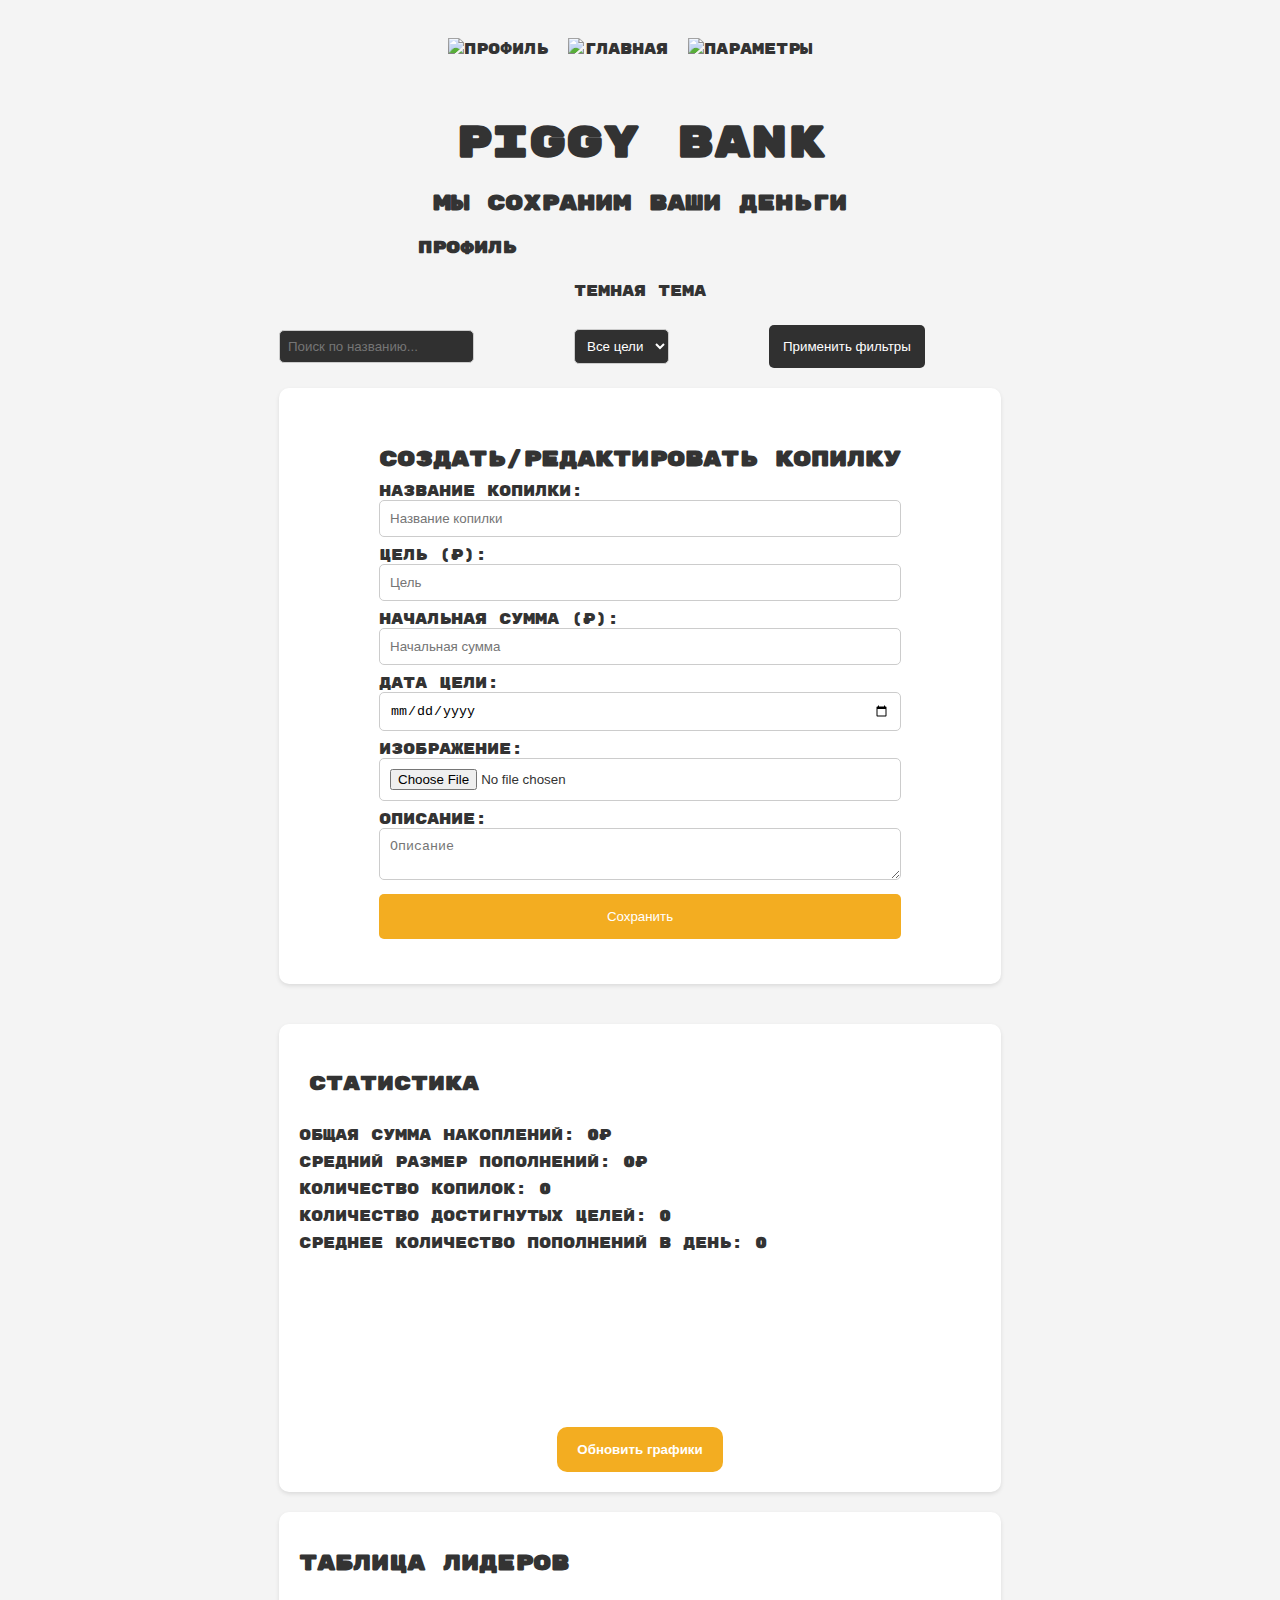
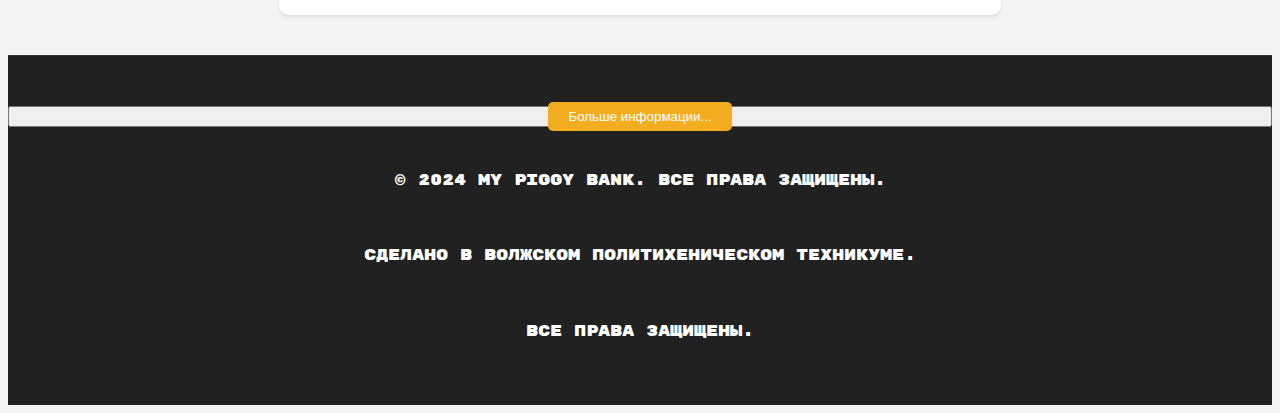
==== commit 2478d377: "Add files via upload" ====
--- a/profile.html
+++ b/profile.html
@@ -10,20 +10,21 @@
     <link rel="icon" href="https://img.icons8.com/?size=100&id=qtBZBdsTFtlT&format=png&color=000000" type="image/png">
     <script defer src="https://cdn.jsdelivr.net/npm/chart.js"></script> 
     <script defer src="scripts/profile.js"></script>
-
     <base href="images/">
 </head>
 <body>
     <header>
         <nav id="navigation">
             <ul>
-                <li><a href="/my-piggy-bank/profile.html"><img src="https://img.icons8.com/?size=100&id=R2rV4MQlV0ot&format=png&color=000000" alt="Профиль" width="24" height="24">Профиль</a></li>
-                <li><a href="/my-piggy-bank/index.html"><img src="https://img.icons8.com/?size=100&id=jDwpGuHnarDq&format=png&color=000000" alt="Главная" width="24" height="24">Главная</a></li>
-                <li><a href="/my-piggy-bank/settings.html"><img src="https://img.icons8.com/?size=100&id=N1xaXJg6g2Eq&format=png&color=000000" alt="Настройки" width="24" height="24">Настройки</a></li>
+                <li><a href="../profile.html"><img src="https://img.icons8.com/?size=100&id=R2rV4MQlV0ot&format=png&color=000000" alt=" " width="24" height="24">Профиль </a></li>
+                <li><a href="../index.html"><img src="https://img.icons8.com/?size=100&id=jDwpGuHnarDq&format=png&color=000000" alt=" " width="24" height="24">Главная </a></li>
+                <li><a href="../settings.html"><img src="https://img.icons8.com/?size=100&id=N1xaXJg6g2Eq&format=png&color=000000" alt=" " width="24" height="24">Параметры </a></li>
             </ul>
         </nav>
-        <h1>PIGGY BANK</h1>
-        <h2 id="welcome-message">Мы сохраним ваши деньги</h2>
+        <div class="main-header">
+            <h1 class="main-title">PIGGY BANK</h1>
+            <h2 id="welcome-message">Мы сохраним ваши деньги</h2>
+        </div>
         <h3 style="margin-bottom: 1rem;">Профиль</h3>
         <div class="theme-switch">
             <input type="checkbox" id="theme-switch-checkbox">
@@ -48,21 +49,22 @@
             <div class="form-group">
                 <label for="piggy-bank-name">Название копилки:</label>
                 <input type="text" id="piggy-bank-name" placeholder="Название копилки" required>
-                <span class="error-message" style="display: none;">Поле обязательно для заполнения</span>
+                <span id="piggy-bank-name-error" class="error-message" style="display: none;"></span>
             </div>
             <div class="form-group">
                 <label for="piggy-bank-goal">Цель (₽):</label>
                 <input type="number" id="piggy-bank-goal" placeholder="Цель" min="1" required>
-                <span class="error-message" style="display: none;">Должно быть числом больше 0</span>
+                <span id="piggy-bank-goal-error" class="error-message" style="display: none;"></span>
             </div>
             <div class="form-group">
                 <label for="piggy-bank-start">Начальная сумма (₽):</label>
                 <input type="number" id="piggy-bank-start" placeholder="Начальная сумма" min="0" required>
-                <span class="error-message" style="display: none;">Должно быть числом больше или равно 0</span>
+                <span id="piggy-bank-start-error" class="error-message" style="display: none;"></span>
             </div>
             <div class="form-group">
                 <label for="piggy-bank-goal-date">Дата цели:</label>
                 <input type="date" id="piggy-bank-goal-date" placeholder="Дата цели">
+                <span id="piggy-bank-goal-date-error" class="error-message" style="display: none;"></span>
             </div>
             <div class="form-group">
                 <label for="piggy-bank-image">Изображение:</label>
@@ -78,7 +80,7 @@
                 <button id="cancel-piggy-bank" style="display: none;">Отмена</button>
             </div>
         </section>
-
+        
         <section id="piggy-banks-container">
         </section>
 
@@ -113,7 +115,6 @@
         <p>Все права защищены.</p>
 
     </footer>
-    <script src="script.js"></script> 
 </body>
 </html>
 
--- a/styles/profile.css
+++ b/styles/profile.css
@@ -428,11 +428,15 @@
   font-weight: bold;
 }
 
-.stats-container p {
+#stats-container p {
   color: #333;
   transition: color 0.3s ease;
 }
-.stats-container.dark p {
+#stats-container.dark p {
+  color: #fff;
+}
+
+#stats-container.dark p {
   color: #fff;
 }
 
@@ -1059,4 +1063,102 @@
   background: #f3ad21;
   padding: 7px 20px;
   border-radius: 5px;
+}
+
+.rickroll a:hover {
+  color: #fff;
+  background: #f3ad21;
+  padding: 7px 20px;
+  border-radius: 5px;
+}
+
+.transaction-editor-modal {
+  position: fixed;
+  top: 0;
+  left: 0;
+  width: 100%;
+  height: 100%;
+  background-color: rgba(0, 0, 0, 0.5);
+  display: flex;
+  justify-content: center;
+  align-items: center;
+  z-index: 1000;
+  transition: opacity 0.3s ease-in-out;
+}
+
+.transaction-editor-modal.fade-in {
+  opacity: 1;
+}
+
+.transaction-editor-modal.fade-out {
+  opacity: 0;
+}
+
+.transaction-editor-modal-content {
+  color: #333;
+  background-color: white;
+  padding: 20px;
+  border-radius: 5px;
+  box-shadow: 0 2px 8px rgba(0, 0, 0, 0.25);
+  text-align: left;
+  max-width: 300px;
+  position: relative; /* Для корректного позиционирования close-modal */
+}
+
+.transaction-editor-modal-content h3 {
+  margin-bottom: 15px;
+}
+
+.transaction-editor-modal-content label {
+  display: block;
+  margin-bottom: 5px;
+}
+
+.transaction-editor-modal-content input[type=date],
+.transaction-editor-modal-content input[type=number],
+.transaction-editor-modal-content select {
+  width: calc(100% - 12px); /* Учитываем padding и border */
+  padding: 8px;
+  margin-bottom: 10px;
+  border: 1px solid #ccc;
+  border-radius: 4px;
+  box-sizing: border-box;
+}
+
+.transaction-editor-modal .close-modal {
+  position: absolute;
+  top: 10px;
+  right: 10px;
+  cursor: pointer;
+  font-size: 20px;
+  color: #000; /* Цвет крестика */
+}
+
+.transaction-editor-modal-content button {
+  padding: 8px 15px;
+  margin-right: 10px;
+  background-color: #f3ad21;
+  color: white;
+  border: none;
+  border-radius: 4px;
+  cursor: pointer;
+}
+
+.transaction-editor-modal-content button:hover {
+  opacity: 0.8;
+}
+
+.transaction-editor-modal-content .error-message {
+  color: red;
+  font-size: 12px;
+  margin-top: 5px;
+  display: none;
+}
+
+.close-modal {
+  position: absolute;
+  top: 10px;
+  right: 10px;
+  cursor: pointer;
+  font-size: 20px; /* Размер крестика */
 }/*# sourceMappingURL=profile.css.map */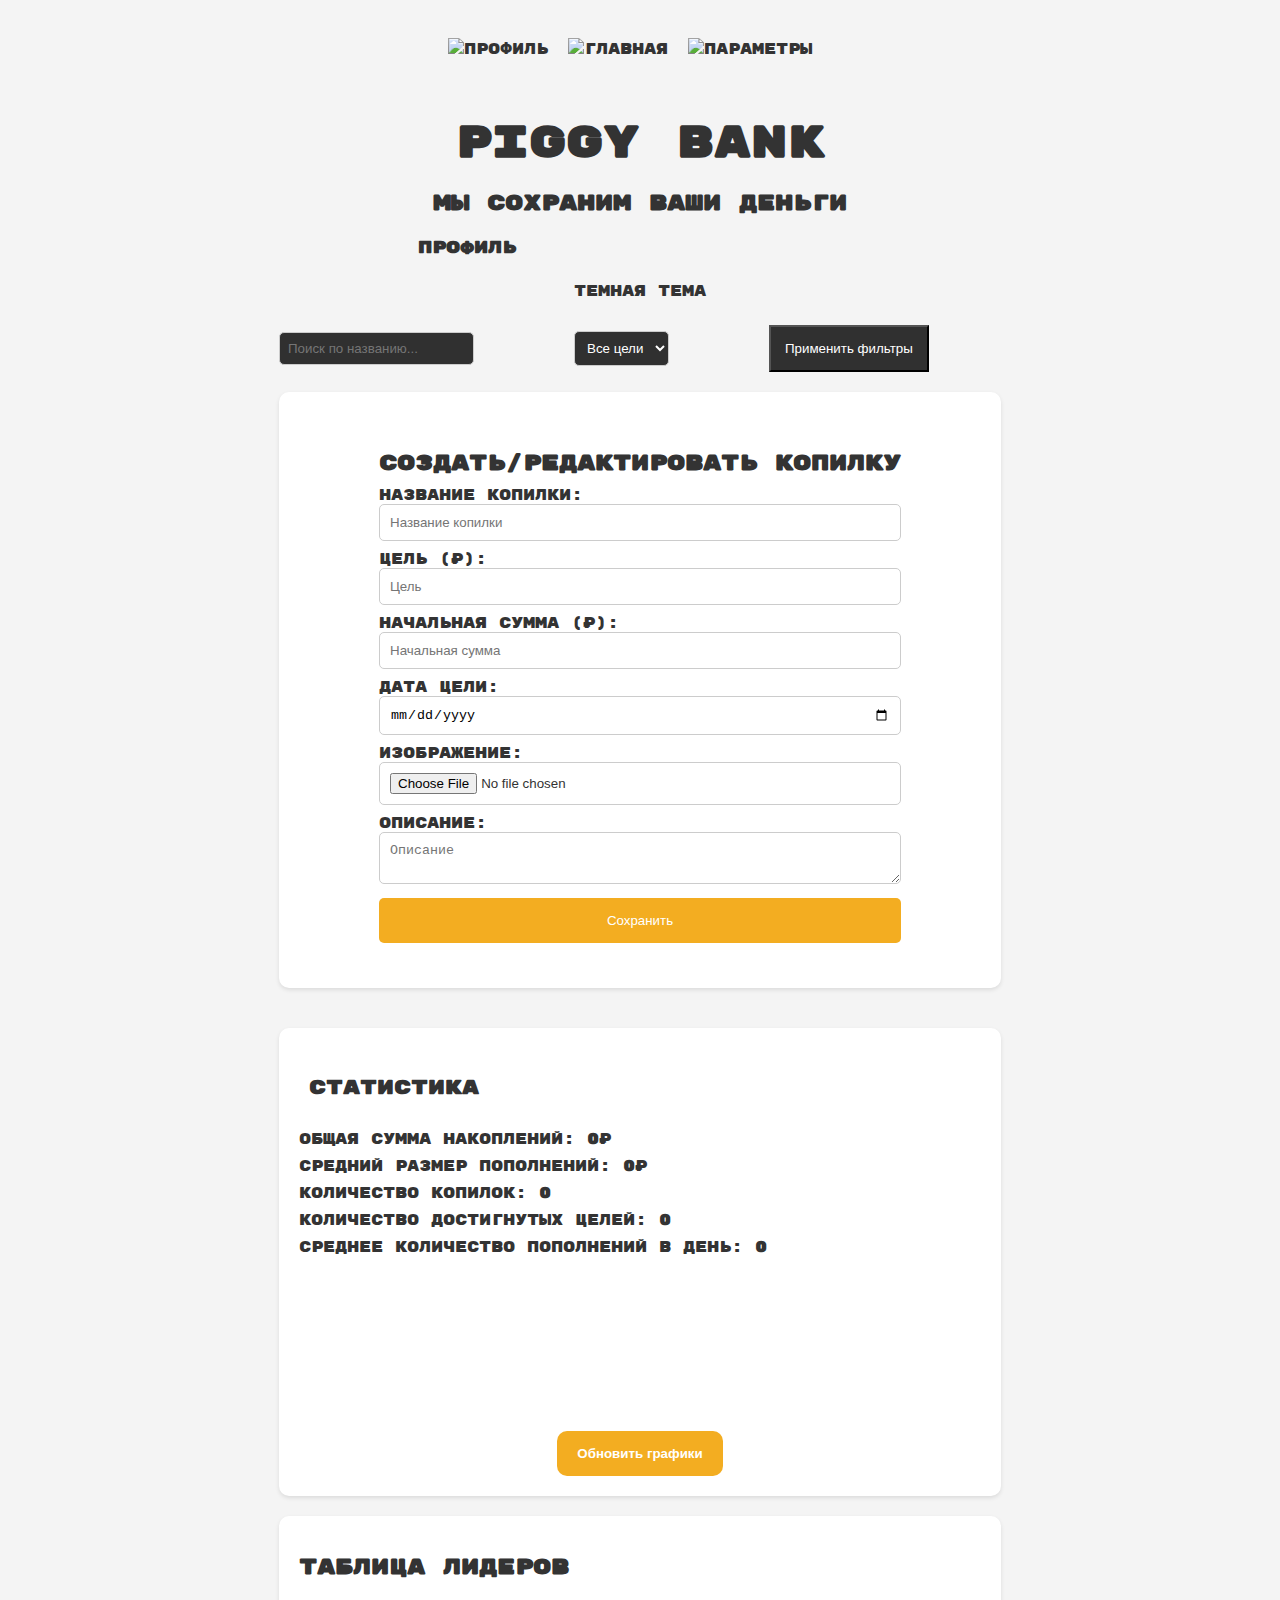
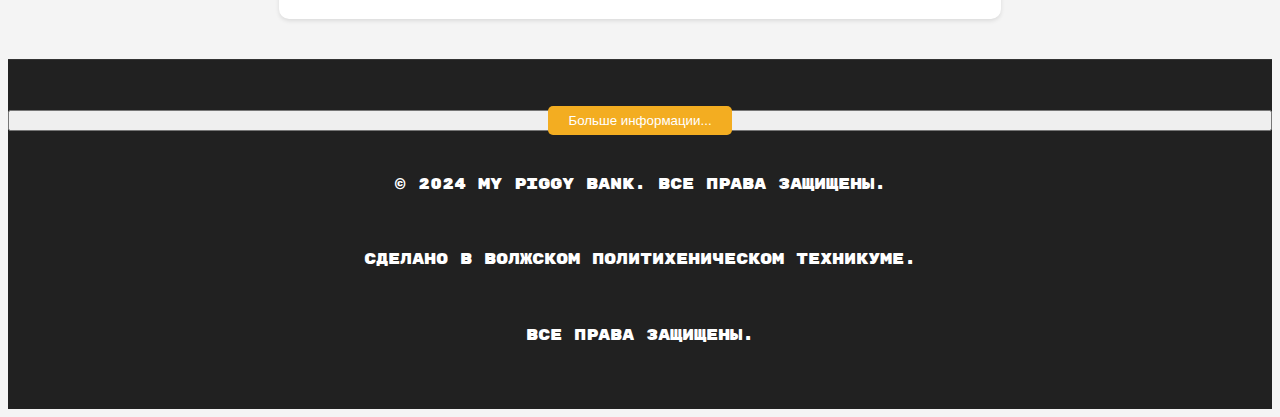
==== commit e503c1d2: "ver 1.0.2" ====
--- a/profile.html
+++ b/profile.html
@@ -16,9 +16,9 @@
     <header>
         <nav id="navigation">
             <ul>
-                <li><a href="../profile.html"><img src="https://img.icons8.com/?size=100&id=R2rV4MQlV0ot&format=png&color=000000" alt=" " width="24" height="24">Профиль </a></li>
-                <li><a href="../index.html"><img src="https://img.icons8.com/?size=100&id=jDwpGuHnarDq&format=png&color=000000" alt=" " width="24" height="24">Главная </a></li>
-                <li><a href="../settings.html"><img src="https://img.icons8.com/?size=100&id=N1xaXJg6g2Eq&format=png&color=000000" alt=" " width="24" height="24">Параметры </a></li>
+                <li><a href="../profile.html"><img src="https://img.icons8.com/?size=100&id=R2rV4MQlV0ot&format=png&color=000000" alt=" " width="24" height="24" class="nav-icon">Профиль </a></li>
+                <li><a href="../index.html"><img src="https://img.icons8.com/?size=100&id=jDwpGuHnarDq&format=png&color=000000" alt=" " width="24" height="24" class="nav-icon">Главная </a></li>
+                <li><a href="../settings.html"><img src="https://img.icons8.com/?size=100&id=N1xaXJg6g2Eq&format=png&color=000000" alt=" " width="24" height="24" class="nav-icon">Параметры </a></li>
             </ul>
         </nav>
         <div class="main-header">
@@ -40,6 +40,7 @@
                 <option value="less">Менее</option>
                 <option value="more">Больше</option>
             </select>
+            
             <button id="apply-filters">Применить фильтры</button>
         </section>
 
--- a/styles/profile.css
+++ b/styles/profile.css
@@ -1,5 +1,14 @@
 @charset "UTF-8";
 @import url("https://fonts.googleapis.com/css2?family=Rubik+Mono+One&display=swap");
+/* Основной цвет */
+/* Цвет акцента */
+/* Светлый фон */
+/* Темный фон */
+/* Светлый текст */
+/* Темный текст */
+/* Цвет границ */
+/* Основной отступ */
+/* Скругленные углы */
 body {
   font-family: "Rubik Mono One", monospace;
   font-weight: normal;
@@ -10,6 +19,65 @@
   color: #333;
   overflow-x: hidden;
   font-size: 0.9rem;
+}
+
+.delete-modal {
+  position: fixed;
+  top: 50%;
+  left: 50%;
+  transform: translate(-50%, -50%);
+  background-color: #fff; /* Основной фон белый */
+  border-radius: 10px; /* Скругленные углы */
+  box-shadow: 0 4px 20px rgba(0, 0, 0, 0.3);
+  padding: 1.875rem; /* Общий отступ */
+  z-index: 1000; /* Поверх остальных элементов */
+}
+
+.close-button {
+  cursor: pointer;
+  font-size: 24px;
+  float: right; /* Кнопка для закрытия справа */
+  color: #333; /* Цвет для кнопки закрытия */
+}
+
+.modal-title {
+  margin-top: 0; /* Убираем верхний отступ */
+  color: #333; /* Цвет заголовка */
+}
+
+.modal-text {
+  color: #333; /* Цвет текста около заголовка */
+}
+
+.button-group {
+  margin-top: 20px; /* Отступ между текстом и кнопками */
+  display: flex; /* Для выравнивания кнопок */
+  justify-content: flex-end; /* Выровнять кнопки по правому краю */
+}
+
+.button-group button {
+  margin-left: 10px; /* Отступ между кнопками */
+  padding: 10px 15px; /* Размеры кнопок */
+  border: none; /* Убираем стандартные рамки */
+  border-radius: 10px; /* Скругленные углы */
+  cursor: pointer; /* Указатель при наведении */
+  transition: background-color 0.3s; /* Плавный переход цвета */
+}
+
+.delete-confirm {
+  background-color: #FF5722; /* Цвет для подтверждения */
+  color: #fff; /* Темный текст на кнопке */
+}
+.delete-confirm:hover {
+  background-color: #FF5722; /* Цвет при наведении */
+}
+
+.delete-cancel {
+  background-color: #FFC107; /* Цвет для отмены */
+  color: #fff; /* Темный текст на кнопке */
+}
+.delete-cancel:hover {
+  background-color: #FFC107; /* Цвет при наведении */
 }
 
 .modal {
@@ -25,9 +93,59 @@
   z-index: 1000;
 }
 
+.piggy-bank {
+  transform: scale(0.8); /* Начальный размер меньше обычного */
+  opacity: 0; /* Полная невидимость */
+  transition: transform 0.8s ease, opacity 0.8s ease; /* Временные параметры и тип анимации */
+}
+
+.piggy-bank.show {
+  transform: scale(1); /* Обратите размер на 100% */
+  opacity: 1; /* Полная видимость */
+}
+
+.piggy-bank.fade-out {
+  animation: fade-out 0.8s cubic-bezier(0.68, -0.55, 0.265, 1.55) forwards;
+}
+
+@keyframes fade-out {
+  0% {
+    transform: scale(1);
+    opacity: 1;
+  }
+  20% {
+    transform: scale(1.1);
+  }
+  80% {
+    transform: scale(0.9);
+  }
+  100% {
+    transform: scale(0.8);
+    opacity: 0;
+  }
+}
+.burger-menu {
+  position: absolute; /* Или любое другое значение, чтобы разместить бургер-меню в нужном месте */
+  top: 10px; /* Отступ от верха */
+  right: 10px; /* Отступ справа */
+  z-index: 10;
+}
+
+.burger-actions {
+  position: absolute;
+  background: white; /* Цвет фона */
+  border: 1px solid #ccc;
+  padding: 10px;
+  z-index: 20;
+}
+
 .modal-image {
   max-width: 80%;
   max-height: 80%;
+}
+
+.dark .modal-image {
+  background: #fff;
 }
 
 .modal-close {
@@ -227,13 +345,11 @@
   border-radius: 5px;
 }
 
-#filters button {
-  padding: 8px 15px;
-  border: none;
-  border-radius: 5px;
-  background-color: #f3ad21;
-  color: white;
-  cursor: pointer;
+.achievement-notification {
+  position: fixed;
+  top: 20px;
+  right: 20px;
+  /* Другие стили для визуального оформления */
 }
 
 #add-piggy-bank {
@@ -300,8 +416,8 @@
 }
 .piggy-bank .progress-bar {
   width: 100%;
-  height: 12px;
-  background-color: #eee;
+  height: 25px;
+  background-color: #adadad;
   border-radius: 5px;
   margin-bottom: 15px;
   position: relative;
@@ -312,7 +428,7 @@
   border-radius: 5px 0 0 5px;
   width: 0%;
   max-width: 100%;
-  transition: background-color 0.3s ease, width 0.5s ease;
+  transition: background-color 0.3s ease, width 0.5s ease-in-out;
   /* Анимация для перехода цвета */
   animation: colorChange 0.3s ease-in-out;
   animation-fill-mode: forwards;
@@ -436,6 +552,14 @@
   color: #fff;
 }
 
+.nav-icon {
+  filter: invert(0);
+}
+
+.dark .nav-icon {
+  filter: invert(1);
+}
+
 #stats-container.dark p {
   color: #fff;
 }
@@ -566,7 +690,7 @@
 
 @keyframes colorChange {
   0% {
-    background-color: #4CAF50;
+    background-color: #FF5722;
   }
   100% {
     background-color: #FFC107;
@@ -672,18 +796,6 @@
 .actions-container button {
   flex: 1;
   margin: 0 5px;
-}
-
-.action-button {
-  display: flex;
-  justify-content: center;
-  justify-content: space-between;
-}
-
-.block_button {
-  display: flex;
-  gap: 15px;
-  justify-content: space-between;
 }
 
 .transactions-container {
@@ -723,12 +835,12 @@
   border-top: 1px solid #333;
 }
 footer a {
-  color: #2196F3;
+  color: #f3ad21;
   text-decoration: none;
   transition: color 0.3s ease;
 }
 footer a:hover {
-  color: #1976D2;
+  color: #FFC107;
 }
 
 input,
@@ -800,18 +912,18 @@
 
 .piggy-bank .progress-bar {
   height: 10px;
-  background-color: #eee;
+  background-color: #adadad;
   border-radius: 10px;
   overflow: hidden;
 }
 .piggy-bank .progress-bar .progress-bar-fill {
   height: 100%;
-  background-color: #4CAF50;
+  background-color: #FF5722;
   border-radius: 10px;
   transition: width 0.2s ease;
 }
 .piggy-bank .progress-bar .progress-bar-fill.filled {
-  background-color: #4CAF50;
+  background-color: #FF5722;
 }
 .piggy-bank .progress-bar .progress-bar-fill.over-goal {
   background-color: #FFC107;
@@ -855,6 +967,10 @@
   margin: 0 5px;
   justify-content: center;
   width: 100%;
+}
+
+.dark .leaderboard-icon {
+  background: #fff;
 }
 
 .leaderboard-icon {
@@ -932,11 +1048,11 @@
   #leaderboard {
     width: 80%;
   }
+  h1 {
+    font-size: 1.5em;
+  }
   #welcome-message {
     font-size: 1em;
-  }
-  h1 {
-    font-size: 1.5em;
   }
   #add-piggy-bank {
     padding: 10px;
@@ -956,7 +1072,13 @@
     height: 100px;
   }
   .actions-container {
+    display: flex;
     flex-direction: column;
+    align-items: center;
+  }
+  .actions-container button {
+    width: 100%;
+    margin-bottom: 5px;
   }
   .actions-container button {
     margin: 5px 0;
